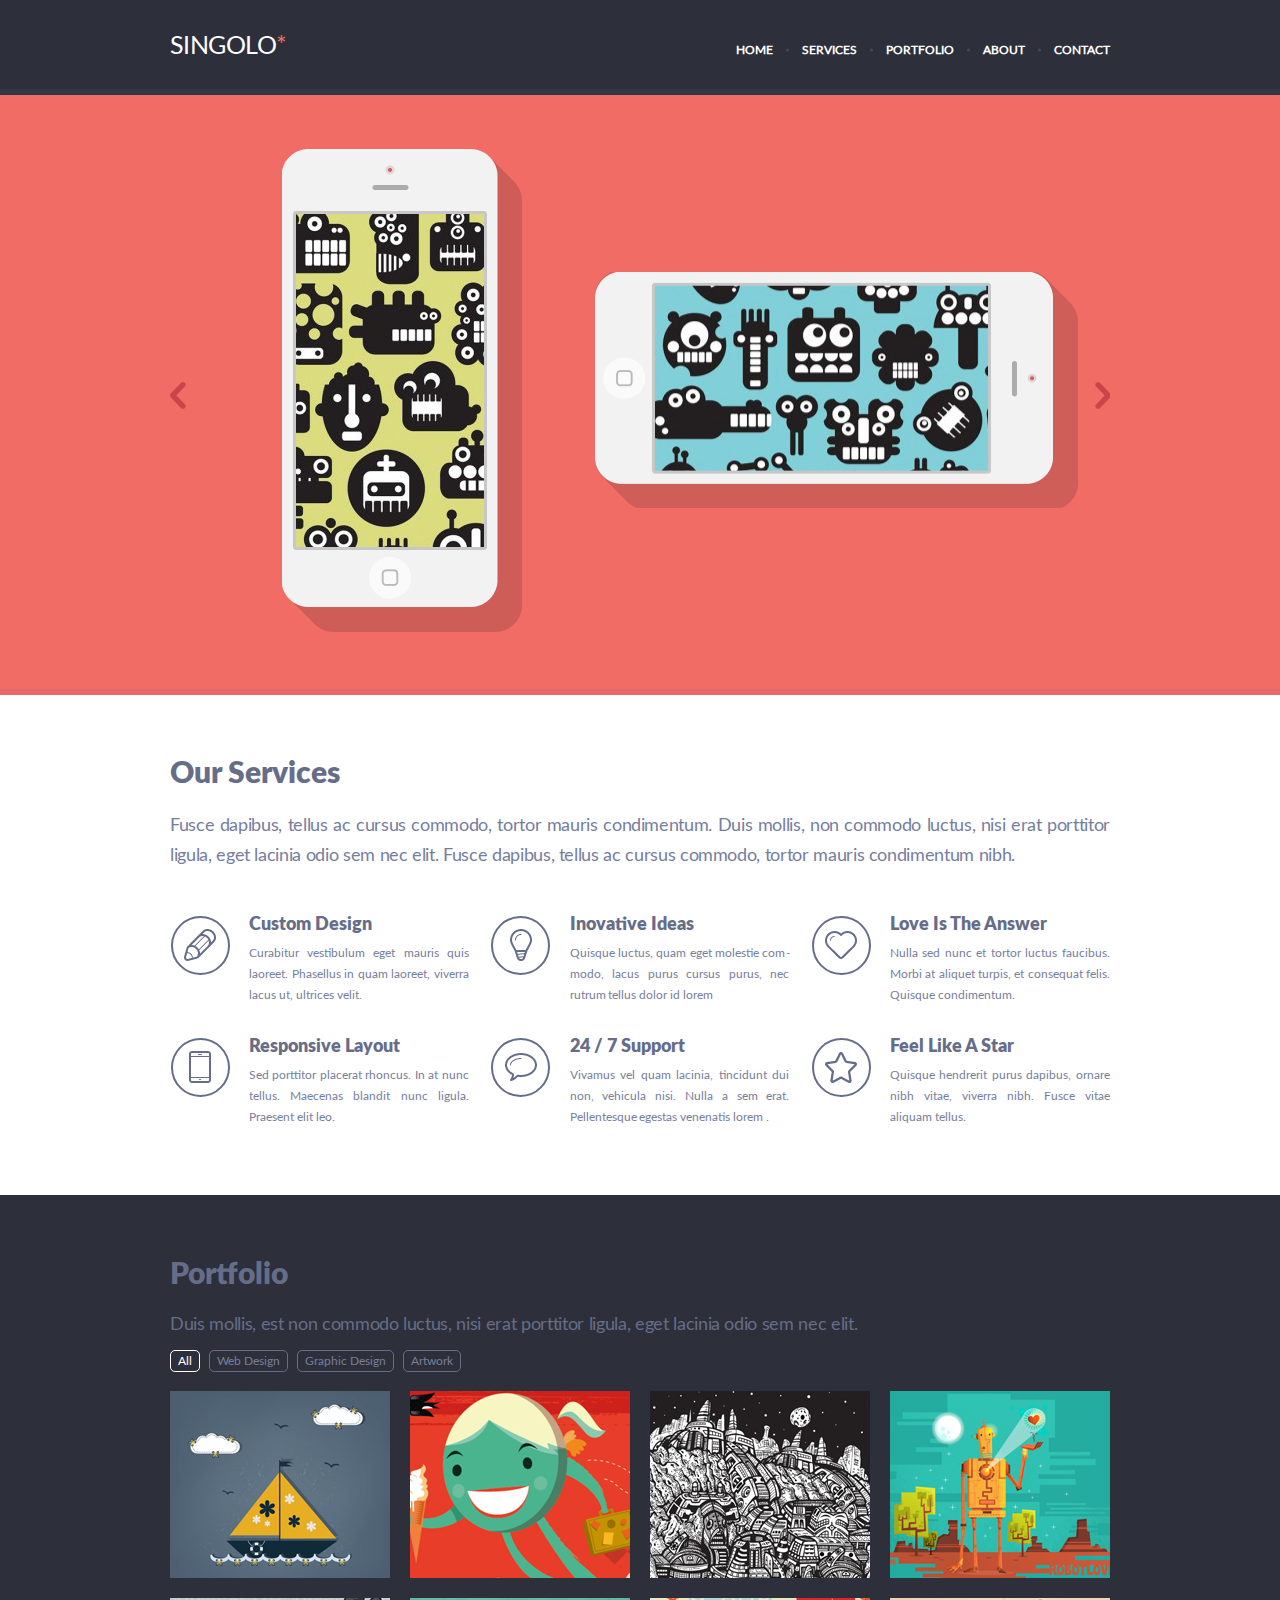
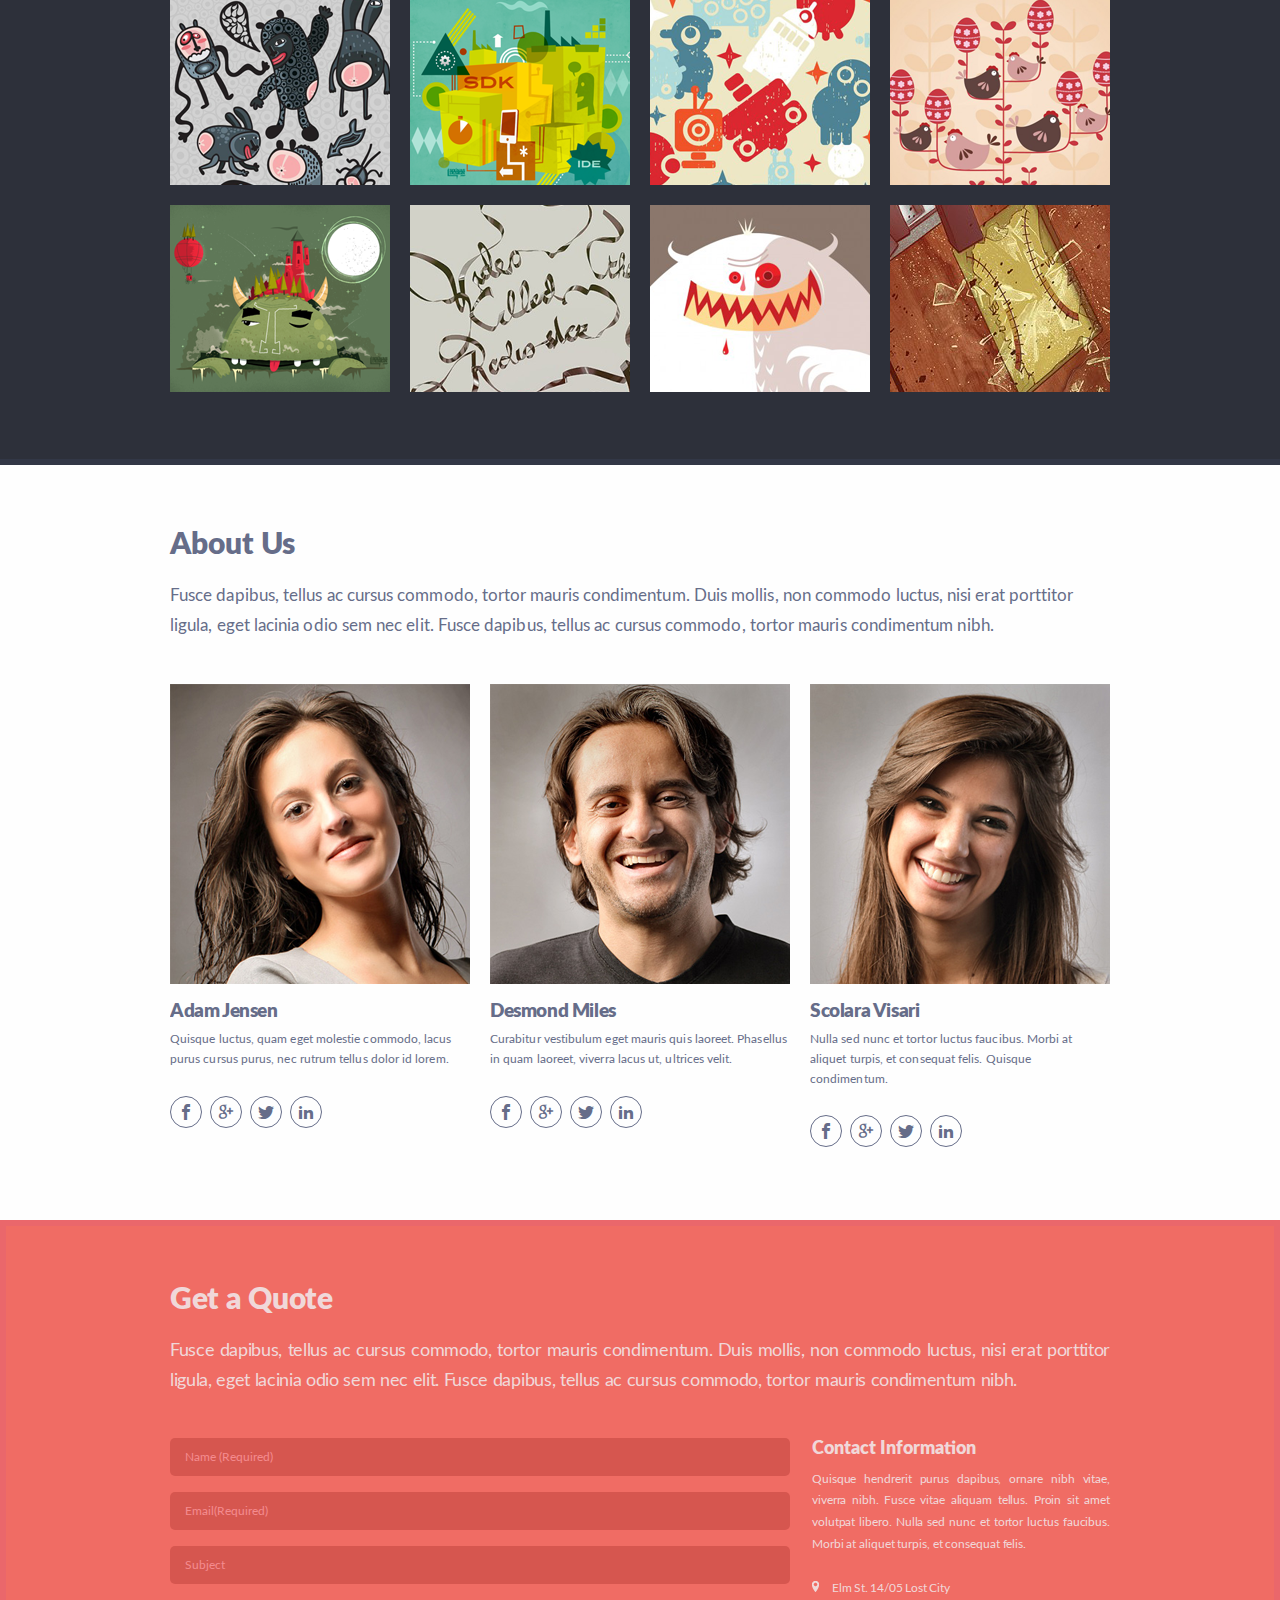
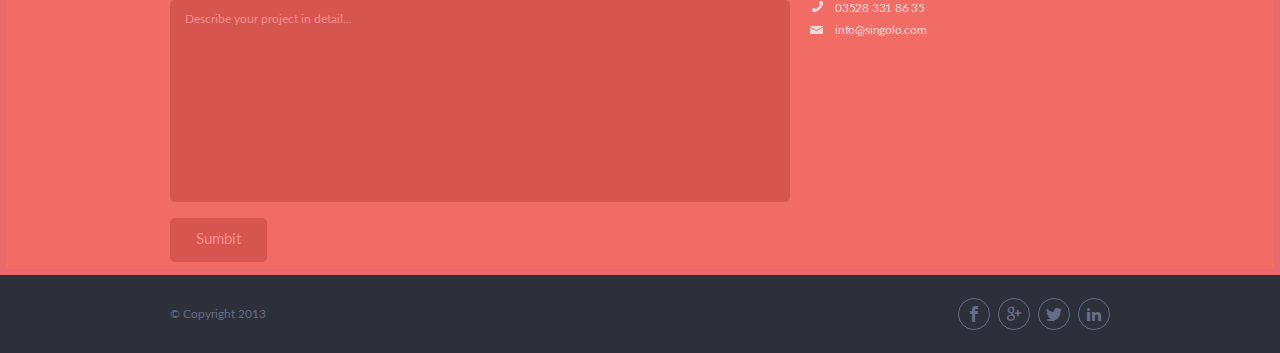
==== index.html @ 1c2ae3e4 "fix:class active margin-top" ====
<!DOCTYPE html>
<html lang="en">

<head>
    <meta charset="UTF-8">
    <meta name="viewport" content="width=device-width, initial-scale=1.0">
    <meta http-equiv="X-UA-Compatible" content="ie=edge">
    <title>Singolo</title>
    <link rel="stylesheet" type="text/css" href="style.css">

    <link rel="stylesheet" type="text/css" href="fonts.css">

    <style> </style>
</head>

<body>
    <!-- Header
		============================= -->
    <header id ='home' class="header">
        <div class="container">
            <div class="header__wrapper">
                <h1 class="logo__header">SINGOLO <span class="el-logo__header">*</span></h1>

                <nav class="navbar">
                    <ul id ='menu' class="navbar__list">
                        <li class="navbar__list-item active"><a  href="#home">home</a></li>
                        <li class="navbar__list-item"><a href="#services">services</a></li>
                        <li class="navbar__list-item"><a   href="#portfolio">portfolio</a></li>
                        <li  class="navbar__list-item"><a  href="#about">about</a></li>
                        <li class="navbar__list-item"><a class="link"  href="#contact">contact</a></li>
                    </ul>
                </nav>
            </div>
        </div>
    </header>
    <!-- End Header -->


    <!-- Slider
		============================= -->
   
        <div class="slider">
            <div class=" container">
                <div class="slider__wrapper">
                    <div class="slider__item">
    
                <div class = "item active">
                    <div class = "description">
                        
                            <img src="assets/images/Slide-1.png" alt="slider__slide-1">
                            <div class="button__phone1"><div class="ph"></div></div>
                            <div class="phone1__screen-Slide1">
                                <img class ="screen"  src="assets/images/screen__phone1-Slide1.png">
                                
                            </div>
    
                            <div class="phone2__screen-Slide1">
                                <img class ="screen horizontal__phone"  src="assets/images/screen__phone2-Slide1.png">
                                <div class="button__phone2"></div>
                            </div>
    
                            
                        </div>
                    </div>
                <div class = "item">
                    <div class = "description">
                       
                            <img src="assets/images/Slide-2.png" alt="slider__slide-2">
                             
                            <div class="phone__screen__slide-2">
                                <img class ="screen"  src="assets/images/screen-1.png">

                            </div>
                        
                        </div>
                    </div>
                        <div class="control left">
                            <div class="arrow left"><img  src="assets/images/prev.png" alt="arrow__l"></div>
                        </div>
                        <div class="control right">
                            <div class="arrow right"><img src="assets/images/next.png" alt="arrow__r"></div>
                        </div>
            
                    </div>
                </div>
               
                
            </div>
        </div>
        
    <!-- End Slider -->


    <!-- Services
            ============================= -->
    <section id ='services' class="services">
        <div class="container">
            <h2 class="title__services">Our Services</h2>
            <p class="text__services">Fusce dapibus, tellus ac cursus commodo, tortor mauris condimentum. Duis mollis,
                non commodo luctus, nisi erat porttitor ligula, eget lacinia odio sem nec elit. Fusce dapibus, tellus ac
                cursus commodo, tortor mauris condimentum nibh.</p>
            <div class="services__wrapper">
                <div class="services__inner">
                    <div class="services__logo"> <img src="assets/images/pen.png" alt="pen"> </div>
                    <div class="services__title">Custom Design</div>
                    <p class="services__text">Curabitur vestibulum eget mauris quis laoreet. Phasellus in quam laoreet,
                        viverra lacus ut, ultrices velit.</p>
                </div>
                <div class="services__inner">
                    <div class="services__logo"> <img src="assets/images/bulb.png" alt="bulb"> </div>
                    <div class="services__title">Inovative Ideas</div>
                    <p class="services__text">Quisque luctus, quam eget molestie com­modo, lacus purus cursus purus, nec
                        rutrum tellus dolor id lorem</p>
                </div>
                <div class="services__inner">
                    <div class="services__logo"> <img src="assets/images/heart.png" alt="heart"> </div>
                    <div class="services__title">Love Is The Answer</div>
                    <p class="services__text">Nulla sed nunc et tortor luctus faucibus. Morbi at aliquet turpis, et
                        consequat felis. Quisque condimentum.</p>
                </div>
                <div class="services__inner">
                    <div class="services__logo"> <img src="assets/images/phone.png" alt="phone"> </div>
                    <div class="services__title">Responsive Layout</div>
                    <p class="services__text">Sed porttitor placerat rhoncus. In at nunc tellus. Maecenas blandit nunc
                        ligula. Prae­sent elit leo.</p>
                </div>
                <div class="services__inner">
                    <div class="services__logo"> <img src="assets/images/bubble.png" alt="bubble"> </div>
                    <div class="services__title">24 / 7 Support</div>
                    <p class="services__text">Vivamus vel quam lacinia, tincidunt dui non, vehicula nisi. Nulla a sem
                        erat. Pellen­tesque egestas venenatis lorem .</p>
                </div>
                <div class="services__inner">
                    <div class="services__logo"> <img src="assets/images/star.png" alt="star"> </div>
                    <div class="services__title">Feel Like A Star</div>
                    <p class="services__text">Quisque hendrerit purus dapibus, ornare nibh vitae, viverra nibh. Fusce
                        vitae aliquam tellus.</p>
                </div>
            </div>

        </div>

    </section>
    <!-- End Services -->

    <!-- Portfolio
            ============================= -->
    <section id ='portfolio' class="portfolio">
        <div class="container">
            <h2 class="portfolio__title">Portfolio</h2>
            <p class="portfolio__subtitle">Duis mollis, est non commodo luctus, nisi erat porttitor ligula, eget lacinia
                odio sem nec elit.</p>
            <div class="portfolio__tags">
                <span class="portfolio__tag active__tag">All</span>
                <span class="portfolio__tag">Web Design</span>
                <span class="portfolio__tag">Graphic Design</span>
                <span class="portfolio__tag">Artwork</span>
            </div>
            <div class="portfolio__3column">

                <div class="portfolio__item"><img class = "images__item"src="assets/images/portfolio/1.png" alt=""></div>
                <div class="portfolio__item"><img  class = "images__item" src="assets/images/portfolio/2.png" alt=""></div>
                <div class="portfolio__item"><img class = "images__item" src="assets/images/portfolio/3.png" alt=""></div>
                <div class="portfolio__item"><img class = "images__item" src="assets/images/portfolio/4.png" alt=""></div>
                <div class="portfolio__item"><img class = "images__item" src="assets/images/portfolio/5.png" alt=""></div>
                <div class="portfolio__item"><img  class = "images__item" src="assets/images/portfolio/6.png" alt=""></div>
                <div class="portfolio__item"><img class = "images__item" src="assets/images/portfolio/7.png" alt=""></div>
                <div class="portfolio__item"><img class = "images__item" src="assets/images/portfolio/8.png" alt=""></div>
                <div class="portfolio__item"><img class = "images__item" src="assets/images/portfolio/9.png" alt=""></div>
                <div class="portfolio__item"><img class = "images__item" src="assets/images/portfolio/10.png" alt=""></div>
                <div class="portfolio__item"><img class = "images__item" src="assets/images/portfolio/11.png" alt=""></div>
                <div class="portfolio__item"><img class = "images__item" src="assets/images/portfolio/12.png" alt=""></div>

            </div>
        </div>
    </section>
    <!-- End Portfolio -->



    <!-- About Us
                    ============================= -->
    <section  id ="about" class="about">
        <div class="container">
            <h2 class="about__title">About Us</h2>
            <p class="about__subtitle">Fusce dapibus, tellus ac cursus commodo, tortor mauris condimentum. Duis mollis,
                non commodo luctus, nisi
                erat porttitor ligula, eget lacinia odio sem nec elit. Fusce dapibus, tellus ac cursus commodo, tortor
                mauris condimentum nibh.</p>
            <div class="about__3column">
                <div class="about__content">
                    <img src="assets/images/about/1.png" alt="person">
                    <h3 class="about__titleName">Adam Jensen</h3>
                    <p class="about__subtitleName">Quisque luctus, quam eget molestie commodo, lacus purus cursus purus,
                        nec rutrum tellus dolor id lorem.</p>
                    <div class="social">
                        <a class="social__item"><span class=" icon-facebook"></span></a>
                        <a class="social__item" href="#"><span class="icon-google"></span></a>
                        <a class="social__item" href="#"><span class="icon-twitter"></span></a>
                        <a class="social__item" href="#"><span class="icon-linkedin2"></span></a>
                    </div>
                </div>
                <div class="about__content">
                    <img src="assets/images/about/2.png" alt="person">
                    <h3 class="about__titleName">Desmond Miles</h3>
                    <p class="about__subtitleName">Curabitur vestibulum eget mauris quis laoreet. Phasellus
                        <br> in quam laoreet, viverra lacus ut, ultrices velit.</p>
                    <div class="social">
                        <a class="social__item" href="#"> <span class="icon-facebook"></span></a>
                        <a class="social__item" href="#"><span class="icon-google"></span></a>
                        <a class="social__item" href="#"><span class="icon-twitter"></span></a>
                        <a class="social__item" href="#"><span class="icon-linkedin2"></span></a>
                    </div>
                </div>
                <div class="about__content">
                    <img src="assets/images/about/3.png" alt="person">
                    <h3 class="about__titleName">Scolara Visari</h3>
                    <p class="about__subtitleName">Nulla sed nunc et tortor luctus faucibus. Morbi at aliquet turpis, et
                        consequat felis. Quisque condimentum.</p>
                    <div class="social">
                        <a class="social__item" href="#"> <span class="icon-facebook"></span></a>
                        <a class="social__item" href="#"><span class="icon-google"></span></a>
                        <a class="social__item" href="#"><span class="icon-twitter"></span></a>
                        <a class="social__item" href="#"><span class="icon-linkedin2"></span></a>
                    </div>
                </div>
            </div>
        </div>
    </section>
    <!-- End About Us -->

    <!-- QUOTE
                    ============================= -->
    <section id ='contact' class="quote">
        <div class="container">
            <h2 class="qoute__title">Get a Quote</h2>
            <div class="quote__subtitle">Fusce dapibus, tellus ac cursus commodo, tortor mauris condimentum. Duis
                mollis, non commodo luctus, nisi erat porttitor ligula, eget lacinia odio sem nec elit. Fusce dapibus,
                tellus ac cursus commodo, tortor mauris condimentum nibh.</div>
            <div class="quote__inner">
                <form action="/" method="POST" class="form">
                    <input type="text" class="input" name ="topic" placeholder="Name (Required)" required pattern="[a-zA-Zа-яА-Я]+">
                    <input class="input" type="email" required placeholder="Email(Required)">
                    <input class="input" type="text" name = "subject" placeholder="Subject">
                    <textarea name="blog" id="blog"  cols="30" rows="10" class="input input--area" type="text"
                        placeholder="Describe your project in detail..."></textarea>
                    <button class="btn">Sumbit</button>
                </form>
                <div class="quote__contactInfo">
                    <h3 class="quote__contact_title">Contact Information</h3>
                    <p class="quote__contact_text">Quisque hendrerit purus dapibus, ornare nibh vitae, viver&shyra nibh.
                        Fusce vitae aliquam tellus. Proin sit amet volutpat libero. Nulla sed nunc et tortor luctus
                        faucibus. Morbi at aliquet turpis, et consequat felis.</p>
                    <ul class="quote__contact_list">
                        <li class="quote__contact_item">
                            <img src="assets/images/contacts/location.png" alt="location" id="location">
                            <a href="#" target="_blank" class="quote__contact_link">Elm St. 14/05 Lost City</a>
                        </li>

                        <li class="quote__contact_item">
                            <img src="assets/images/contacts/phone.png" alt="phone" id="phone">
                            <a href="tel:035283318635" target="_blank" class="quote__contact_link">03528 331 86 35 </a>
                        </li>

                        <li class="quote__contact_item">
                            <img src="assets/images/contacts/mail.png" alt="mail" id="mail">
                            <a href="mailto:info@singolo.com" target="_blank"
                                class="quote__contact_link">info@singolo.com</a>
                        </li>
                    </ul>
                </div>
            </div>
    </section>
    <!-- End Quote-->

    <!-- Footer-->
    <footer class="footer">
        <div class="container">
            <div class="footer__inner">
                <div class="copyRight">&copy; Copyright 2013</div>
                <div class="social social__footer ">
                    <a class="social__item" href="#"> <span class="icon-facebook"></span></a>
                    <a class="social__item" href="#"><span class="icon-google"></span></a>
                    <a class="social__item" href="#"><span class="icon-twitter"></span></a>
                    <a class="social__item" href="#"><span class="icon-linkedin2"></span></a>
                </div>
            </div>
        </div>
    </footer>
    <!-- End Footer-->

<script src="script.js"></script>
</body>

</html>
---- style.css ----
html {
    font-size: 10px;

    scroll-behavior: smooth;

}

body {
    margin: 0;
    font-family: 'Lato Regular', sans-serif;
    font-size: 1.6rem;
    background-color: #fefefe;
}

*,
*:before,
*:after {
    box-sizing: border-box;
}

h1,
h2,
h3,
h4,
h5,
h6 {
    margin: 0;
}

p {
    margin: 0;
}

ul {
    margin: 0;
    padding: 0;
}

a {
    text-decoration: none;
}



@font-face {
    font-family: 'Lato Black';
    src: url('assets/fonts/Lato-Black.eot');
    src: url('assets/fonts/Lato-Black.eot?#iefix') format('embedded-opentype'),
        url('assets/fonts/Lato-Black.woff') format('woff'),
        url('assets/fonts/Lato-Black.ttf') format('truetype');
    font-weight: normal;
    font-style: normal;
}

@font-face {
    font-family: 'Lato Bold';
    src: url('assets/fonts/Lato-Bold.eot');
    src: url('assets/fonts/Lato-Bold.eot?#iefix') format('embedded-opentype'),
        url('assets/fonts/Lato-Bold.woff') format('woff'),
        url('assets/fonts/Lato-Bold.ttf') format('truetype');
    font-weight: normal;
    font-style: normal;
}

@font-face {
    font-family: 'Lato Regular';
    src: url('assets/fonts/Lato-Regular.eot');
    src: url('assets/fonts/Lato-Regular.eot?#iefix') format('embedded-opentype'),
        url('assets/fonts/Lato-Regular.woff') format('woff'),
        url('assets/fonts/Lato-Regular.ttf') format('truetype');
    font-weight: normal;
    font-style: normal;
}

@font-face {
    font-family: 'Lato Light';
    src: url('assets/fonts/Lato-Light.eot');
    src: url('assets/fonts/Lato-Light.eot?#iefix') format('embedded-opentype'),
        url('assets/fonts/Lato-Light.woff') format('woff'),
        url('assets/fonts/Lato-Light.ttf') format('truetype');
    font-weight: normal;
    font-style: normal;
}

@font-face {
    font-family: 'Lato Thin';
    src: url('assets/fonts/Lato-Thin.eot');
    src: url('assets/fonts/Lato-Thin.eot?#iefix') format('embedded-opentype'),
        url('assets/fonts/Lato-Thin.woff') format('woff'),
        url('assets/fonts/Lato-Thin.ttf') format('truetype');
    font-weight: normal;
    font-style: normal;
}


@font-face {
    font-family: 'icomoon';
    src: url('assets/fonts/icomoon.eot?ykdp4h');
    src: url('assets/fonts/icomoon.eot?ykdp4h#iefix') format('embedded-opentype'),
        url('assets/fonts/icomoon.ttf?ykdp4h') format('truetype'),
        url('assets/fonts/icomoon.woff?ykdp4h') format('woff'),
        url('assets/fonts/icomoon.svg?ykdp4h#icomoon') format('svg');
    font-weight: normal;
    font-style: normal;
    font-display: block;
}

[class^="icon-"],
[class*=" icon-"] {
    /* use !important to prevent issues with browser extensions that change fonts */
    font-family: 'icomoon' !important;
    speak: none;
    font-style: normal;
    font-weight: normal;
    font-variant: normal;
    text-transform: none;
    line-height: 1;

    /* Better Font Rendering =========== */
    -webkit-font-smoothing: antialiased;
    -moz-osx-font-smoothing: grayscale;
}

.icon-google:before {
    content: "\e900";
}

.icon-facebook:before {
    content: "\ea90";
}

.icon-twitter:before {
    content: "\ea96";
}

.icon-linkedin2:before {
    content: "\eaca";
}

@font-face {
    font-family: 'fontello';
    src: url('fonts/fontello/fontello.eot?11696308');
    src: url('fonts/fontello/fontello.eot?11696308#iefix') format('embedded-opentype'),
        url('fonts/fontello/fontello.woff?11696308') format('woff'),
        url('fonts/fontello/fontello.ttf?11696308') format('truetype'),
        url('fonts/fontello/fontello.svg?11696308#fontello') format('svg');
    font-weight: normal;
    font-style: normal;
    font-variant: normal;
    speak: none;
}


@font-face {
    font-family: 'linecons';
    src: url('fonts/linecons/linecons.eot');
    src: url('fonts/linecons/linecons.eot?#iefix') format('embedded-opentype'),
        url('fonts/linecons/linecons.ttf') format('truetype'),
        url('fonts/linecons/linecons.woff') format('woff'),
        url('fonts/linecons/linecons.svg#linecons') format('svg');
    font-weight: normal;
    font-style: normal;
    font-variant: normal;
    speak: none;
}



.container {
    width: 100%;
    max-width: 1020px;
    margin: 0 auto;
    padding: 0 40px;
}


header {
    padding: 34px 0 30px;
    background: #2d303a;
    overflow: hidden;
    border-bottom: 6px solid #323746;
    position: sticky;
    top: 0px;
    z-index: 20;

}

.header__wrapper {
    display: flex;
    justify-content: space-between;
    align-items: baseline;
}

.logo__header {
    position: relative;
    color: white;
    font-family: 'Lato Regular', sans-serif;
    line-height: 1;
    font-size: 2.5rem;
    font-weight: 100;
    cursor: pointer;

    letter-spacing: -.55px;

}


.el-logo__header {
    color: #f06c64;
    position: absolute;
    top: 0px;
}





.navbar__list {
    display: flex;

}


.navbar__list-item {
    list-style-type: none;
}


.navbar__list-item a{
    margin-right: 29px;
    cursor: pointer;
    position: relative;
    transition: color .2s linear;
    color: white;
    list-style: none;
    font-size: 1.2rem;
    font-weight: 700;
    text-transform: uppercase;
    font-family: 'Lato Regular', sans-serif;

}

.navbar__list-item a::after {
    content: "";
    background: #434759;
    width: 3px;
    height: 3px;
    border-radius: 50px;
    position: absolute;
    top: 50%;
    right: -16px;
    transform: translateY(-50%);
}

.navbar__list-item  .active {
    color: #f06c64;
    margin-top: 3px;
}


.navbar__list-item a:not(.active):hover {
    color: #f06c64;
    text-decoration: uppercase;
    -o-transition-duration: 0.5s;
    -moz-transition-duration: 0.5s;
    -webkit-transition-duration: 0.5s;
    transition-duration: 0.5s;
    cursor: pointer;
}

.navbar__list-item .link {
    margin-right: 0px;
}

.navbar__list-item .link::after {
    width: 0;
}


/* styles Slider */

.slider {
    background-color: #f06c64;
    overflow: hidden;
    height: 600px;
    border-bottom: solid 6px #ea676b;
}

.slider__wrapper {
    position: relative;
}
.item {
    display: none;
    position: relative;
     animation: 0.5s ease-in-out;
}
.active,
.next {
    display:block;
}
.next {
    position: absolute;
    top: 0;
    width: 100%;
}
.description {
 
   
    justify-content: space-between;
}
.control {
    position: absolute;
    top: 0;
    bottom: 0;
    width: 5%;
    cursor: pointer;
}
.control.left {
    left:0;
    right: auto;
}
.control.right {
    left:auto;
    right: 0 ;
    padding-left: 32px;
}
.arrow {
    position: absolute;
    top: 50%;
    transform:translateY(-50%);
}

.to-left {
    animation-name: left;
}
.to-right {
    animation-name: right;
    animation-direction: reverse;
}
.from-left{
    animation-name: left;
    animation-direction: reverse;
}
.from-right{
    animation-name: right;
}

@keyframes left {
    from {
        left:0;
    }
    to {
        left:-100%;
    }
}
@keyframes right {
    from {
        left:100%;
    }

    to {
        left: 0;
    }
}

.background__Slide-1  {
    background-color: #f06c64;
    border-bottom: solid 6px #ea676b;
} 

.background__Slide-2  {
    background-color: rgba(100, 139, 240, 1);
    border-bottom: solid 6px  rgba(100, 139, 240, 1);
} 


.slider__item {
  position: relative;
    overflow:hidden;
    width:100%;
}





.phone1__screen-Slide1 {
    width: 194px;
    height: 339px;
    left: 123px;
    top: 115px;
    position: absolute;
    z-index: 1;
}
.button__phone1 {
    position: absolute;
    width: 50px;
    height: 50px;
    left: 38%;

}

.phone2__screen-Slide1 {
    width: 190.77px;
    height: 339px;
    left: 557px;
    top: 114px;
    position: absolute;
    z-index: 1;
    transform: rotate(90deg);
}

.horizontal__phone {
    top: 73px;
    position: absolute;
    transform: rotate(90deg);
   
    left: -74px;
}

.screen {
    visibility: hidden;
}

.off {
  visibility: visible;
}







.phone__screen__slide-2 {
    width: 207px;
    height: 365px;
    left: 394px;
    top: 108px;
    position: absolute;
    z-index: 1;
}






/* END styles Slider */


/*  styles Services */

.services {
    background-color: #ffffff;
    overflow: hidden;
    padding-bottom: 37px;
}


.title__services {
    margin-top: 61px;
    font-family: 'Lato Black', sans-serif;
    font-size: 3rem;
    font-weight: 400;
    color: #666d89;
    word-spacing: -.1px;
}

.text__services {
    margin-top: 19px;
    margin-bottom: 43px;

    font-size: 1.8rem;
    font-weight: 300;
    color: #767e9e;
    line-height: 30px;
    text-align: justify;
    letter-spacing: -.349px;
}


.services__wrapper {
    display: flex;
    flex-wrap: wrap;
    justify-content: space-between;
}


.services__inner {
    margin-bottom: 30px;
    width: 33%;
    max-width: 299px;
    max-height: 93px;
    padding-left: 79px;

    overflow: hidden;

    position: relative;
}

.services__logo {
    display: flex;
    justify-content: center;
    align-items: center;
    width: 59px;
    height: 59px;
    padding: 15px;
    border: 2px solid #666d89;
    border-radius: 50%;
    position: absolute;
    top: 1.6px;
    left: 0.8px;
}


.services__title {
    margin-bottom: 7px;
    color: #666d89;
    font-family: "Lato Black", sans-serif;
    font-size: 1.8rem;
    font-weight: 400;
}


.services__text {
    color: #767e9e;
    word-spacing: -.1px;
    font-size: 1.2rem;
    line-height: 21px;
    text-align: justify;
    font-weight: 100;
}


/* styles Portfolio */
.portfolio {

    padding: 62px 0 47px;
    background-color: #2d303a;
    border-bottom: solid 6px #323746;
    position: relative;
}

.portfolio__title {
    font-family: "Lato Black", sans-serif;
    color: #666d89;
    font-size: 3rem;
    margin-bottom: 20.7px;
}


.portfolio__subtitle {
    font-family: 'Lato Regular', sans-serif;
    color: #666d89;
    font-size: 1.8rem;
    font-weight: 300;
    letter-spacing: -.34px;
    text-align: justify;
}


.portfolio__tags {
    margin: 15px 0px 19px;
}


.portfolio__tag {
    font-family: 'Lato Regular', sans-serif;
    font-size: 12px;
    color: #666d89;
    font-weight: 400;
    line-height: 21.56px;
    border: 1px #666d89 solid;
    border-radius: 5px;
    color: #767e9e;
    cursor: pointer;
    transition: border-color .2s linear, color .2s linear;
    margin-right: 5px;
    padding: 4px 7px;
}

.active__tag {
    color: #ffffff;
    border: 1px #ffffff solid;
    border-radius: 5px;
}

.portfolio__tag:hover {
    border-color: #c5c5c5;
    color: #c5c5c5;
}


.portfolio__3column {
    display: flex;
    flex-wrap: wrap;
    justify-content: space-between;
}

.portfolio__item {
    flex-basis: 23%;
    margin-bottom: 15px;
}

.active__images {
    
    border: solid 5px #F06C64 ;
}

/* End styles Portfolio */




/* styles About Us */

.about {
    padding: 0px 0 73px;

}

.about__title {
    font-family: "Lato Black", sans-serif;
    color: #666d89;
    font-size: 3rem;
    margin: 62px 0px 18px 0px;
}

.about__subtitle {
    font-family: 'Lato Regular', sans-serif;
    font-size: 17px;
    color: #666d89;
    font-weight: 400;
    margin-bottom: 44px;
    letter-spacing: 0.07px;
    line-height: 29.56px;
}


.about__3column {
    display: flex;
    flex-wrap: wrap;
    justify-content: space-between;
}


.about__content {
    flex-basis: 16%;
}

.about__titleName {
    color: #666d89;
    font-family: "Lato Black", sans-serif;
    margin-top: 11px;
    margin-bottom: 7px;
    letter-spacing: -.39px;
    overflow: hidden;
    white-space: nowrap;
}

.about__subtitleName {
    font-family: 'Lato Regular', sans-serif;
    color: #666d89;
    font-size: 12px;
    letter-spacing: 0.07px;
    overflow: hidden;

    margin-bottom: 26px;
    line-height: 19.56px;
}

.social {
    display: flex;
}

.social__item {
    text-decoration: none;
    border: 1px #666d89 solid;
    border-radius: 50px;
    color: #666d89;
    width: 32px;
    height: 32px;
    margin-right: 8px;
    display: flex;
    transition: border-color .2s linear, color .2s linear;
    align-items: center;
    justify-content: center;
    cursor: pointer;

}

.social__item:hover {
    color: #ffffff;
    border-color: rgb(204, 31, 54);
    background-color: rgb(204, 31, 54);
}






/* Age styles Quote */


.quote {
    padding: 66px 0 7px;
    background-color: #f06c64;
    border: solid 6px #ea676b;
}

.qoute__title {
    margin-bottom: 26px;

    font-family: "Lato Black", sans-serif;
    font-size: 3.0rem;
    font-weight: 400;
    color: #f0d8d9;

    line-height: 17.86px;
    letter-spacing: -.3px;
}

.quote__subtitle {
    margin-bottom: 42px;
    font-family: 'Lato Regular', sans-serif;
    font-size: 1.8rem;
    font-weight: 300;
    line-height: 30px;
    color: #f0d8d9;
    text-align: justify;
    letter-spacing: -.33px;
}

.quote__inner {
    display: flex;
    justify-content: space-between;
}


.quote__contact_info {
    width: 33.33%;
    padding-left: 12px;
}

.quote__contact_title {
    margin-bottom: 9px;
    font-family: "Lato Black", sans-serif;
    font-size: 1.8rem;
    font-weight: 400;
    color: #f0d8d9;
}

.quote__contact_text {
    margin-bottom: 24px;
    max-width: 298px;
    color: #f0d8d9;
    font-family: 'Lato Regular', sans-serif;
    font-size: 12px;
    font-weight: 400;
    line-height: 21.56px;

    text-align: justify;
    letter-spacing: -0.09px;
}




.quote__contact_list {
    list-style: none;
}

.quote__contact_item {
    margin-bottom: 1px;
}

.quote__contact_item:first-child {
    margin-top: -1px;
}

.quote__contact_item:first-child img {
    margin-right: 9px;
}

.quote__contact_item:last-child {
    margin-top: 3px;

    margin-left: -2px;
}

.quote__contact_item img {
    margin-right: 8px;
}

.quote__contact_link {
    text-decoration: none;
    color: #f0d8d9;
    font-family: 'Lato regular', sans-serif;
    font-size: 1.2rem;
    font-weight: 400;
    letter-spacing: -.2px;
}

.quote__contact_link:hover {
    text-decoration: underline;
}


.form {
    width: 66.66%;
    padding-right: 7px;
}

.input {
    display: block;
    padding: 12px 15px;
    margin-bottom: 16px;
    width: 100%;
    border: none;
    border-radius: 5px;
    background-color: #d6564f;

    color: #f48c8f;
    font-family: 'Lato Regular', sans-serif;
    font-size: 1.2rem;
    font-weight: 400;
    outline: none;
}

.input::placeholder {
    color: #f48c8f;
    font-family: 'Lato Regular', sans-serif;
    font-size: 1.2rem;
    font-weight: 400;
}

.input--area {
    resize: none;
    height: 202px;
}

.btn {
    display: block;
    padding: 12px 25px;
    border: none;
    border-radius: 5px;
    font-size: 1.5rem;
    font-family: 'Lato Regular', sans-serif;
    border: solid 1px #d6564f;
    background-color: #d6564f;
    color: #f48c8f;

    cursor: pointer;

    transition: color .2s linear, background-color .2s linear;
}

.btn:hover {
    color: #d6564f;
    background-color: #f48c8f;
}
/* Styles Modal window*/
.modal-window {
   
    max-width: 500px;
    max-height: 300px;
    background: white;
    margin: 20px;
    padding: 10px;
    position: absolute;
    top: 50%;
    left: 50%;
    transform: translate(-50%, -50%); 
    font-family: 'Lato Regular', sans-serif;
    border: 1px black solid;
    overflow: auto;
}
.pesponse-title {
    text-align: center;
}
.form__response-button {
    width: 40px;
    height: 25px;
    border-radius: 10%;
    border: none;
    font-size: 17px;
    background: #f06c64;
    color: #ffffff;

}
.form__response-button:hover {
    
    background: rgb(4, 124, 34);
    text-decoration: uppercase;
    -o-transition-duration: 0.5s;
    -moz-transition-duration: 0.5s;
    -webkit-transition-duration: 0.5s;
    transition-duration: 0.5s;
    cursor: pointer;
}
.quote__inner {
    position: relative;
}

/* End styles Quote */



.footer {
    padding: 23px;
    background-color: #2d303a;
}

.footer__inner {
    display: flex;
    justify-content: space-between;
    align-items: center;
}

.copyRight {
    color: #666d89;
    font-family: 'Lato regular', sans-serif;
    font-size: 12px;
}




.social {
    display: flex;
}

.social__footer {
    margin-right: -8px;
}

.social__item {
    text-decoration: none;
    border: 1px #666d89 solid;
    border-radius: 50px;
    color: #666d89;
    width: 32px;
    height: 32px;
    margin-right: 8px;
    display: flex;
    transition: border-color .2s linear, color .2s linear;
    align-items: center;
    justify-content: center;
    cursor: pointer;

}

.social__item:hover {
    color: #ffffff;
    border-color: rgb(204, 31, 54);
    background-color: rgb(204, 31, 54);
}
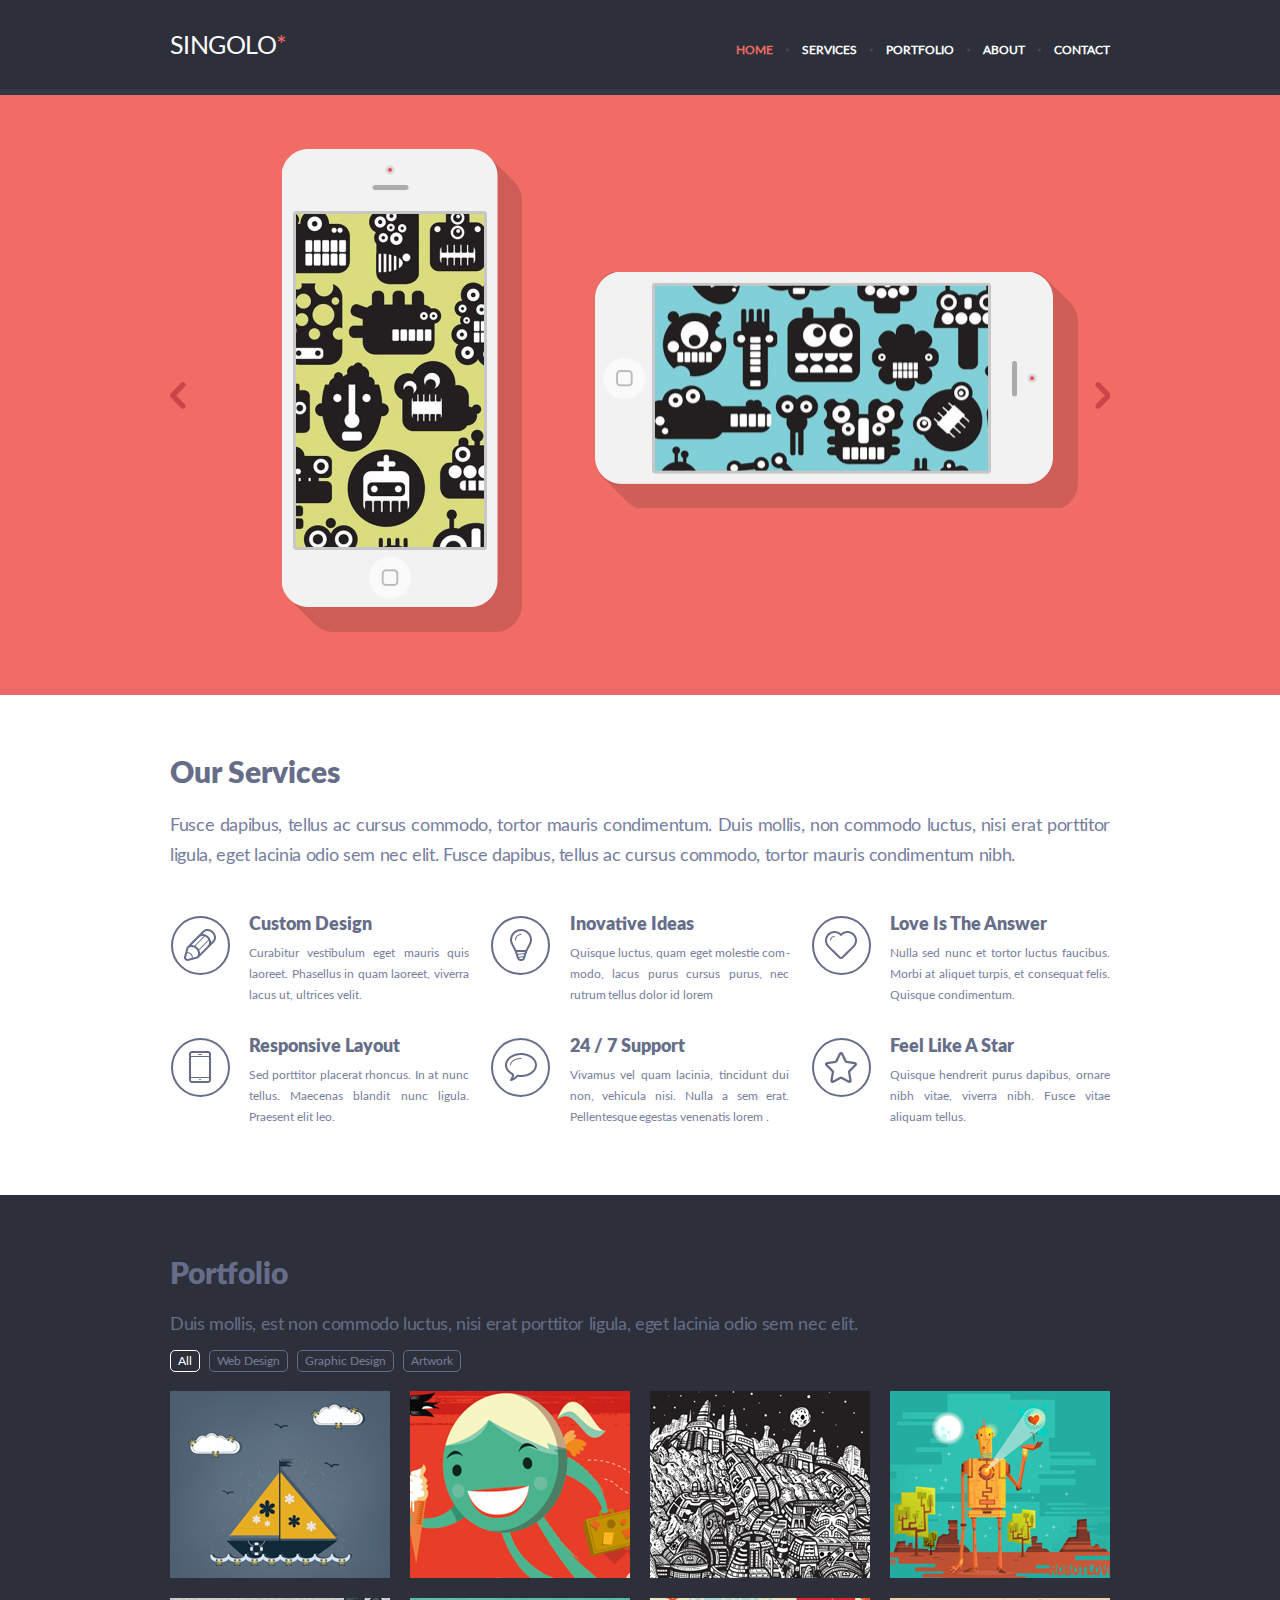
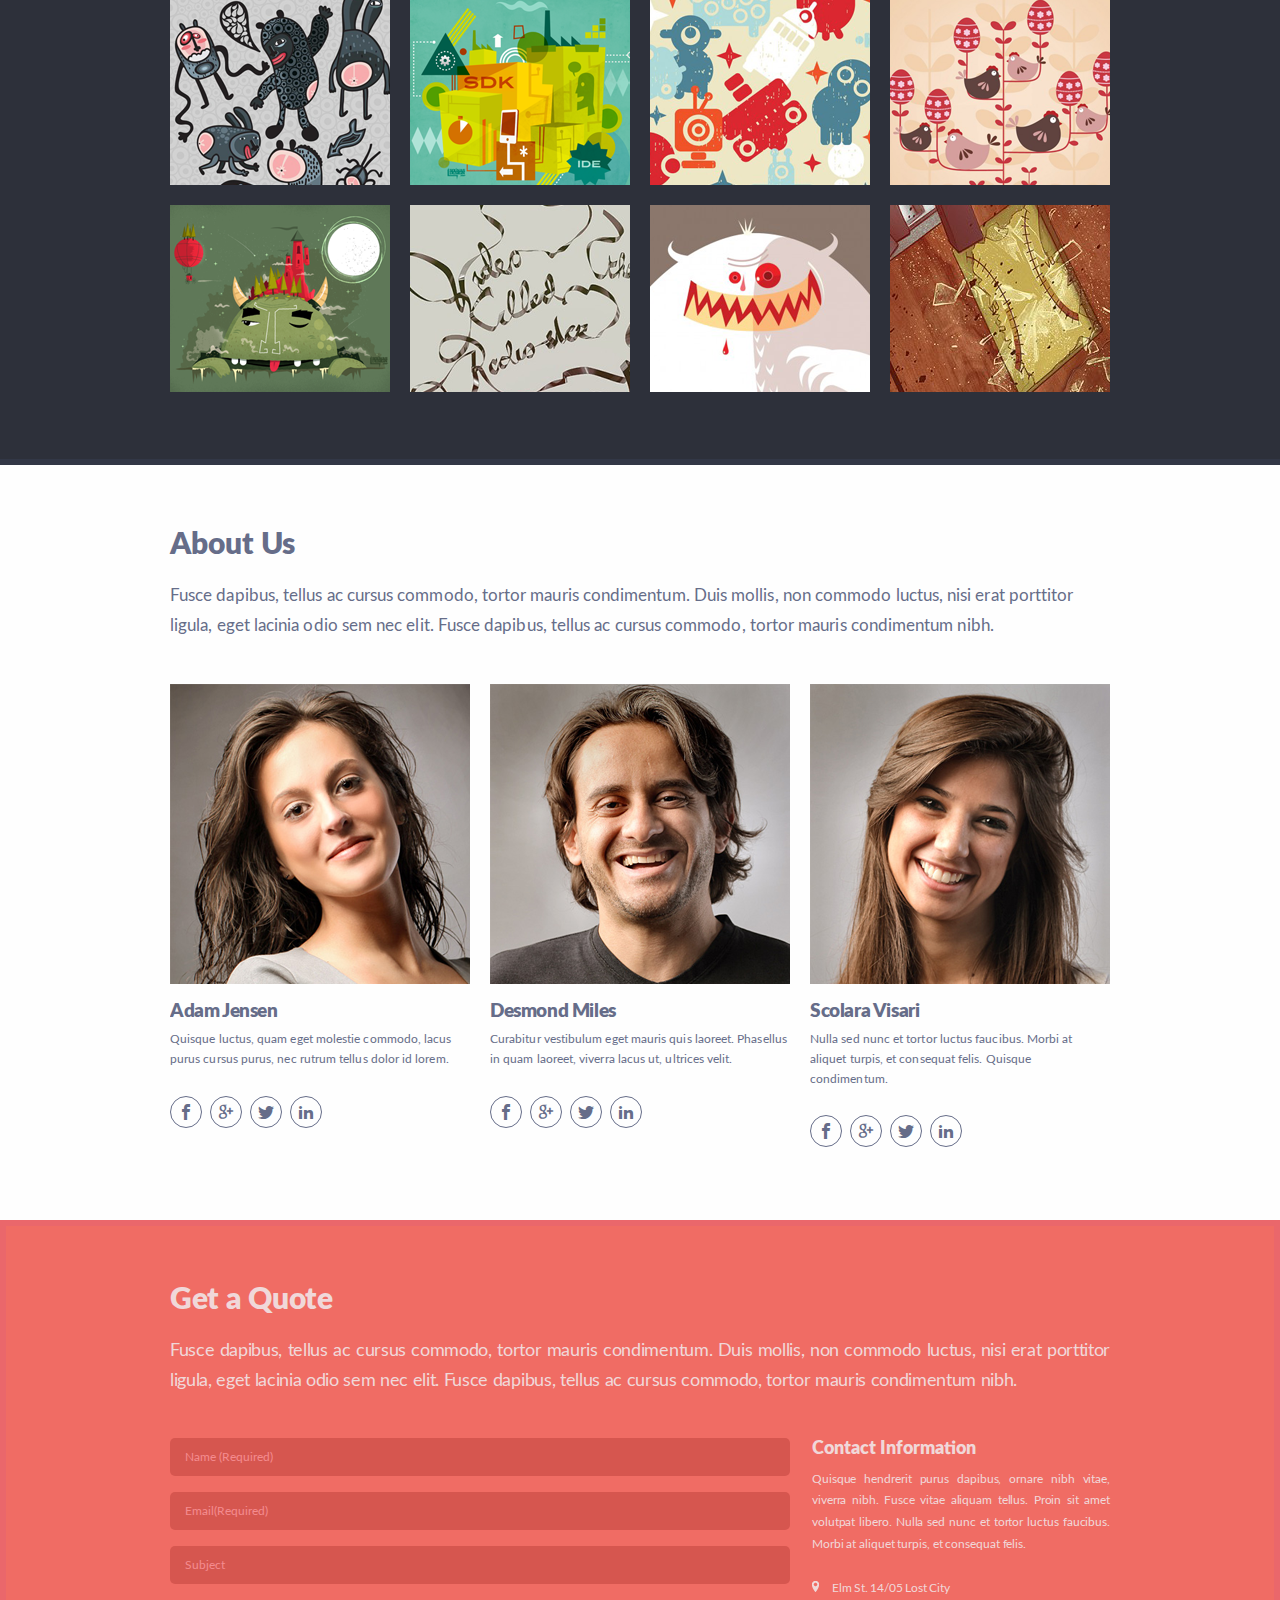
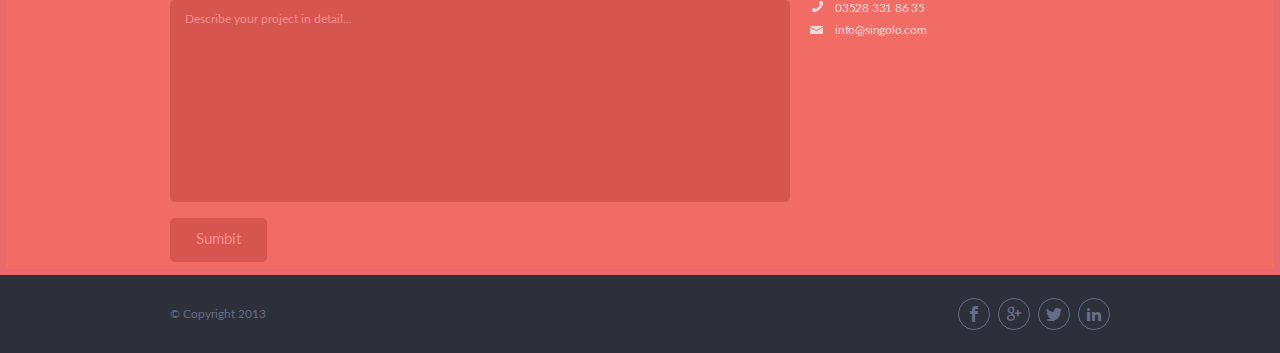
==== commit a0e9808c: "feat: adding scroll to the page" ====
--- a/index.html
+++ b/index.html
@@ -16,17 +16,17 @@
 <body>
     <!-- Header
 		============================= -->
-    <header id ='home' class="header">
+    <header  class="header">
         <div class="container">
             <div class="header__wrapper">
                 <h1 class="logo__header">SINGOLO <span class="el-logo__header">*</span></h1>
 
                 <nav class="navbar">
                     <ul id ='menu' class="navbar__list">
-                        <li class="navbar__list-item active"><a  href="#home">home</a></li>
+                        <li class="navbar__list-item"><a class="active" href="#home">home</a></li>
                         <li class="navbar__list-item"><a href="#services">services</a></li>
-                        <li class="navbar__list-item"><a   href="#portfolio">portfolio</a></li>
-                        <li  class="navbar__list-item"><a  href="#about">about</a></li>
+                        <li class="navbar__list-item"><a href="#portfolio">portfolio</a></li>
+                        <li class="navbar__list-item"><a href="#about">about</a></li>
                         <li class="navbar__list-item"><a class="link"  href="#contact">contact</a></li>
                     </ul>
                 </nav>
@@ -38,8 +38,8 @@
 
     <!-- Slider
 		============================= -->
-   
-        <div class="slider">
+   <section id ='wrapper' >
+        <div id ='home' class="slider">
             <div class=" container">
                 <div class="slider__wrapper">
                     <div class="slider__item">
@@ -48,10 +48,10 @@
                     <div class = "description">
                         
                             <img src="assets/images/Slide-1.png" alt="slider__slide-1">
-                            <div class="button__phone1"><div class="ph"></div></div>
+                            
                             <div class="phone1__screen-Slide1">
                                 <img class ="screen"  src="assets/images/screen__phone1-Slide1.png">
-                                
+                                <div class="button__phone1"></div>
                             </div>
     
                             <div class="phone2__screen-Slide1">
@@ -69,7 +69,7 @@
                              
                             <div class="phone__screen__slide-2">
                                 <img class ="screen"  src="assets/images/screen-1.png">
-
+                                <div class="button__phone1-Slide2"></div>
                             </div>
                         
                         </div>
@@ -93,7 +93,7 @@
 
     <!-- Services
             ============================= -->
-    <section id ='services' class="services">
+    <div id ='services' class="services">
         <div class="container">
             <h2 class="title__services">Our Services</h2>
             <p class="text__services">Fusce dapibus, tellus ac cursus commodo, tortor mauris condimentum. Duis mollis,
@@ -140,12 +140,12 @@
 
         </div>
 
-    </section>
+    </div>
     <!-- End Services -->
 
     <!-- Portfolio
             ============================= -->
-    <section id ='portfolio' class="portfolio">
+    <div id ='portfolio' class="portfolio">
         <div class="container">
             <h2 class="portfolio__title">Portfolio</h2>
             <p class="portfolio__subtitle">Duis mollis, est non commodo luctus, nisi erat porttitor ligula, eget lacinia
@@ -173,14 +173,14 @@
 
             </div>
         </div>
-    </section>
+    </div>
     <!-- End Portfolio -->
 
 
 
     <!-- About Us
                     ============================= -->
-    <section  id ="about" class="about">
+    <div  id ="about" class="about">
         <div class="container">
             <h2 class="about__title">About Us</h2>
             <p class="about__subtitle">Fusce dapibus, tellus ac cursus commodo, tortor mauris condimentum. Duis mollis,
@@ -226,12 +226,12 @@
                 </div>
             </div>
         </div>
-    </section>
+    </div>
     <!-- End About Us -->
 
     <!-- QUOTE
                     ============================= -->
-    <section id ='contact' class="quote">
+    <div id ='contact' class="quote">
         <div class="container">
             <h2 class="qoute__title">Get a Quote</h2>
             <div class="quote__subtitle">Fusce dapibus, tellus ac cursus commodo, tortor mauris condimentum. Duis
@@ -270,9 +270,9 @@
                     </ul>
                 </div>
             </div>
-    </section>
+        </div>
     <!-- End Quote-->
-
+</section>
     <!-- Footer-->
     <footer class="footer">
         <div class="container">
@@ -292,4 +292,5 @@
 <script src="script.js"></script>
 </body>
 
-</html>+</html>
+
--- a/style.css
+++ b/style.css
@@ -292,7 +292,7 @@
 .item {
     display: none;
     position: relative;
-     animation: 0.5s ease-in-out;
+     animation: 0.2s ease-in-out;
 }
 .active,
 .next {
@@ -304,9 +304,7 @@
     width: 100%;
 }
 .description {
- 
-   
-    justify-content: space-between;
+ justify-content: space-between;
 }
 .control {
     position: absolute;
@@ -366,11 +364,13 @@
 .background__Slide-1  {
     background-color: #f06c64;
     border-bottom: solid 6px #ea676b;
+    animation: 0.1s ease-in-out;
 } 
 
 .background__Slide-2  {
     background-color: rgba(100, 139, 240, 1);
     border-bottom: solid 6px  rgba(100, 139, 240, 1);
+    animation: 0.1s ease-in-out;
 } 
 
 
@@ -392,13 +392,24 @@
     position: absolute;
     z-index: 1;
 }
-.button__phone1 {
+.button__phone1,.button__phone2 {
     position: absolute;
     width: 50px;
     height: 50px;
     left: 38%;
-
-}
+    top: 342px;
+}
+
+.button__phone1-Slide2 {
+    position: absolute;
+    width: 50px;
+    height: 50px;
+    left: 38%;
+    top: 370px;
+}
+
+
+
 
 .phone2__screen-Slide1 {
     width: 190.77px;
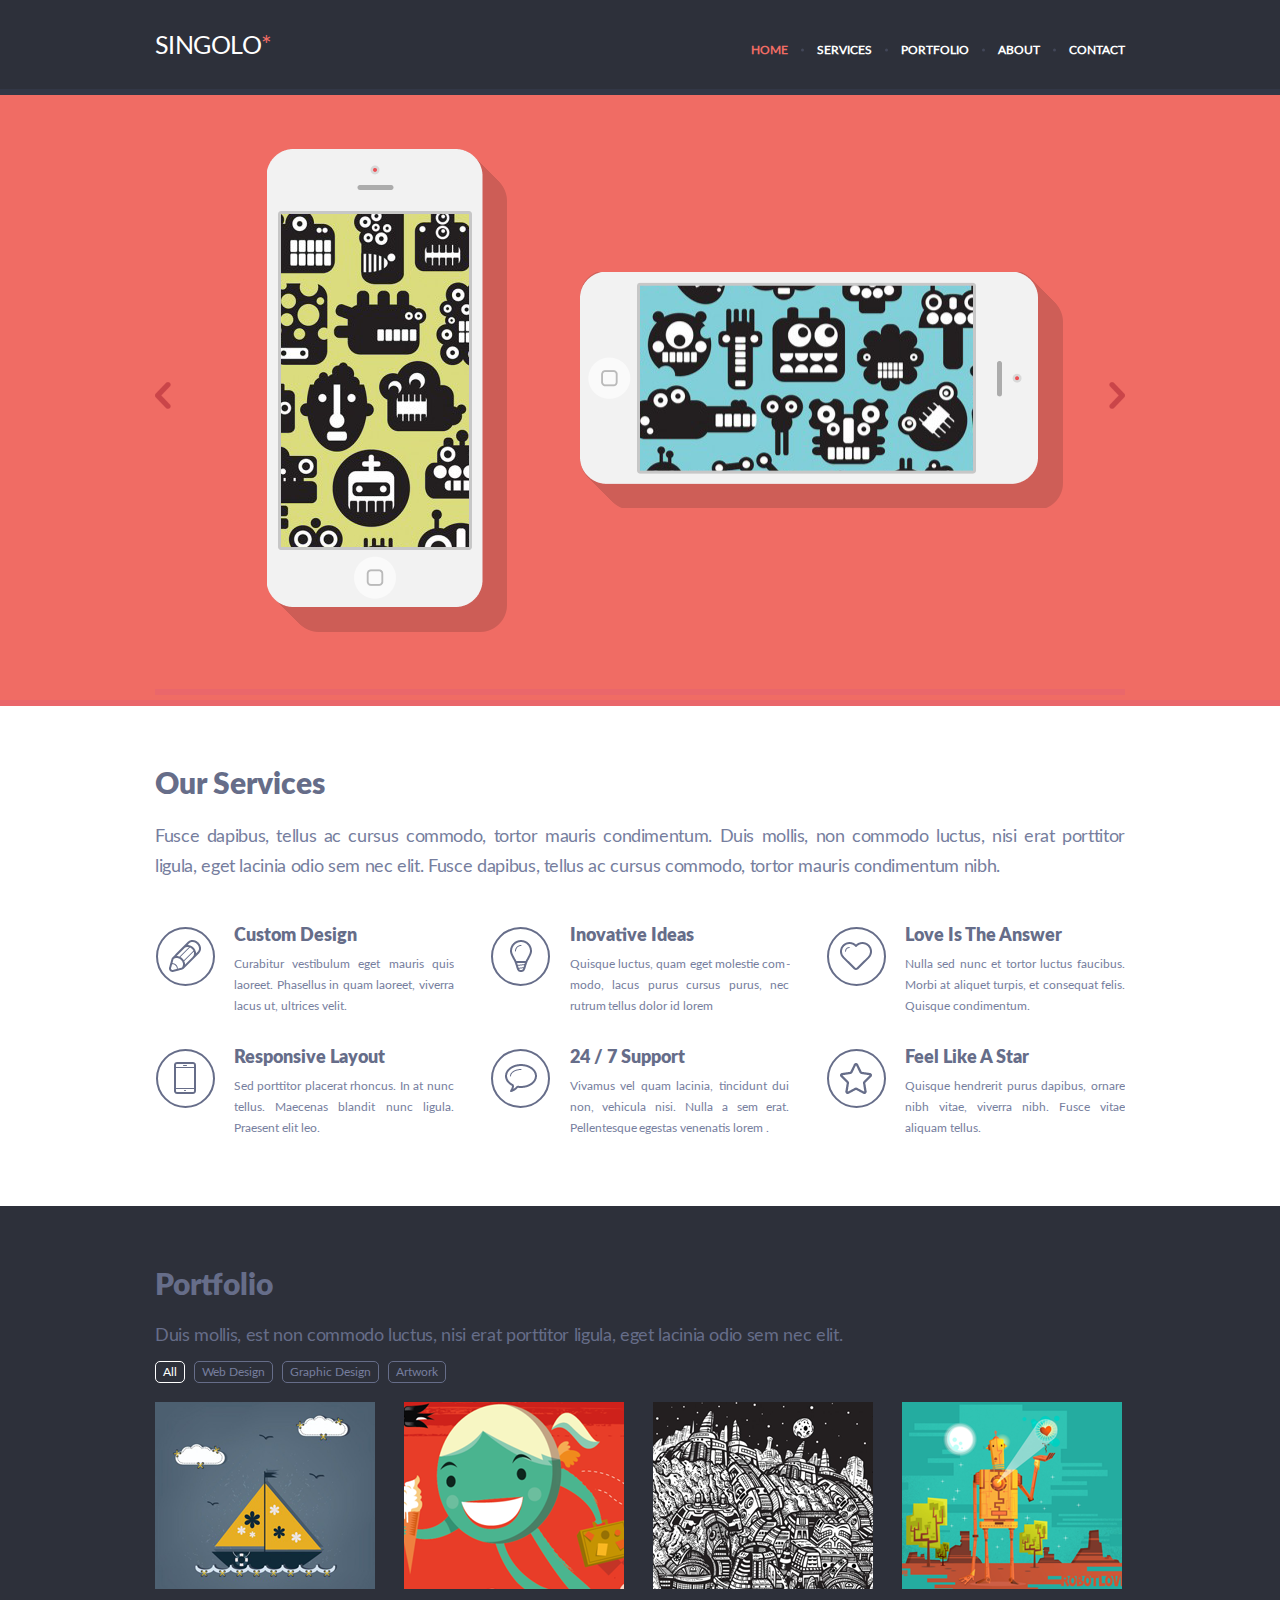
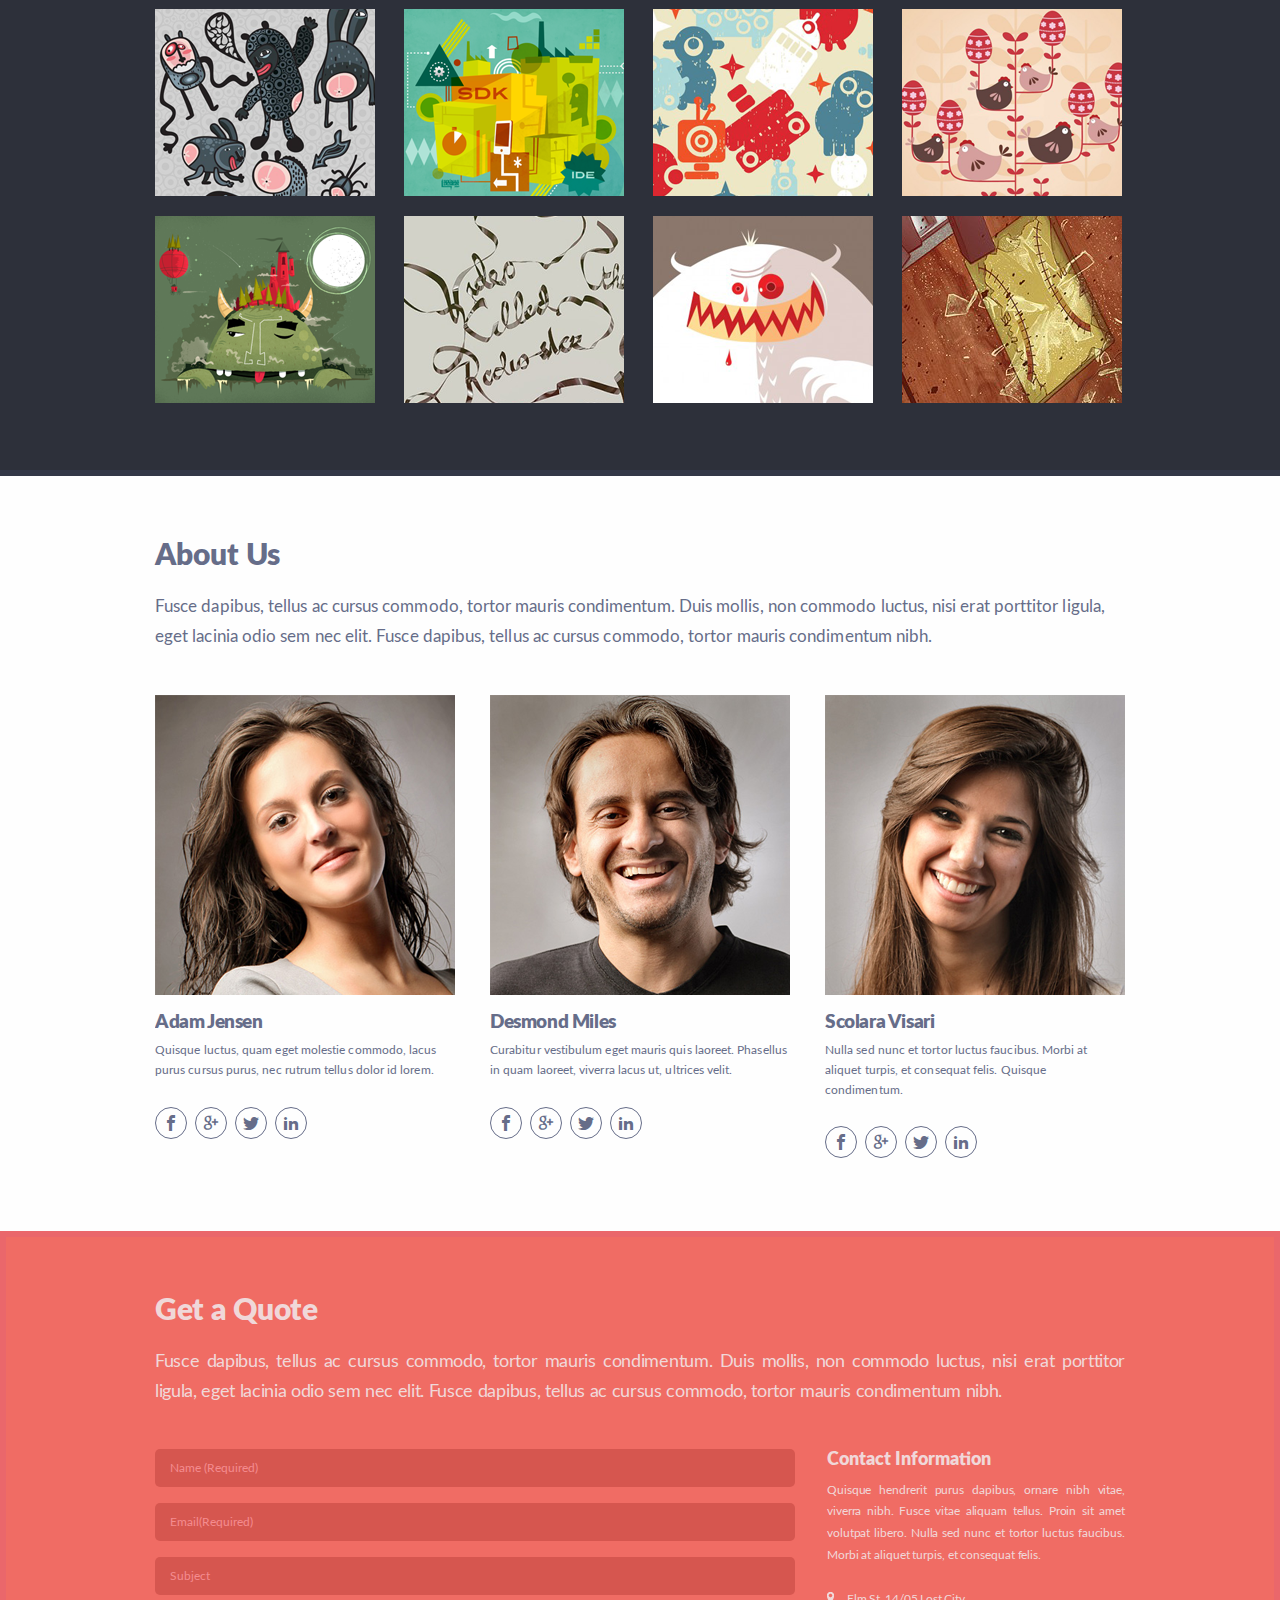
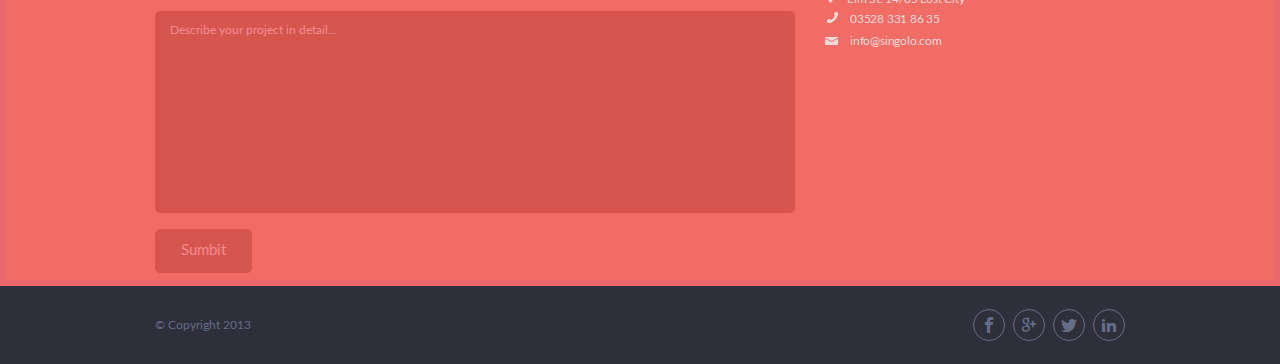
==== commit 148ea759: "fix: add 230px in el.offsetTop(offsetHeight)" ====
--- a/index.html
+++ b/index.html
@@ -1,15 +1,11 @@
 <!DOCTYPE html>
 <html lang="en">
-
 <head>
     <meta charset="UTF-8">
     <meta name="viewport" content="width=device-width, initial-scale=1.0">
     <meta http-equiv="X-UA-Compatible" content="ie=edge">
     <title>Singolo</title>
     <link rel="stylesheet" type="text/css" href="style.css">
-
-    <link rel="stylesheet" type="text/css" href="fonts.css">
-
     <style> </style>
 </head>
 
@@ -27,7 +23,7 @@
                         <li class="navbar__list-item"><a href="#services">services</a></li>
                         <li class="navbar__list-item"><a href="#portfolio">portfolio</a></li>
                         <li class="navbar__list-item"><a href="#about">about</a></li>
-                        <li class="navbar__list-item"><a class="link"  href="#contact">contact</a></li>
+                        <li class="navbar__list-item"><a class="link" href="#contact">contact</a></li>
                     </ul>
                 </nav>
             </div>
@@ -176,11 +172,7 @@
     </div>
     <!-- End Portfolio -->
 
-
-
-    <!-- About Us
-                    ============================= -->
-    <div  id ="about" class="about">
+<div  id ='about' class="about">
         <div class="container">
             <h2 class="about__title">About Us</h2>
             <p class="about__subtitle">Fusce dapibus, tellus ac cursus commodo, tortor mauris condimentum. Duis mollis,
@@ -271,6 +263,8 @@
                 </div>
             </div>
         </div>
+    </div>
+    
     <!-- End Quote-->
 </section>
     <!-- Footer-->
--- a/style.css
+++ b/style.css
@@ -170,7 +170,7 @@
     width: 100%;
     max-width: 1020px;
     margin: 0 auto;
-    padding: 0 40px;
+    padding: 0 25px;
 }
 
 
@@ -258,7 +258,7 @@
 }
 
 
-.navbar__list-item a:not(.active):hover {
+.navbar__list-item a:hover {
     color: #f06c64;
     text-decoration: uppercase;
     -o-transition-duration: 0.5s;
@@ -282,7 +282,7 @@
 .slider {
     background-color: #f06c64;
     overflow: hidden;
-    height: 600px;
+  
     border-bottom: solid 6px #ea676b;
 }
 
@@ -291,7 +291,6 @@
 }
 .item {
     display: none;
-    position: relative;
      animation: 0.2s ease-in-out;
 }
 .active,
@@ -873,44 +872,60 @@
     background-color: #f48c8f;
 }
 /* Styles Modal window*/
+
+.wrapper-modal {
+    position: fixed;
+    top: 0;
+    left: 0;
+    z-index: 100;
+    display: flex;
+    justify-content: center;
+    align-items: center;
+    width: 100%;
+    height: 100%;
+    font-size: 16px;
+    background: #411f1f88;
+  }
+
 .modal-window {
-   
-    max-width: 500px;
-    max-height: 300px;
-    background: white;
-    margin: 20px;
-    padding: 10px;
-    position: absolute;
-    top: 50%;
-    left: 50%;
-    transform: translate(-50%, -50%); 
+    width: 100%;
+    max-width: 600px;
+    padding: 20px;
+    text-align: center;
+    background-color: #e2f6f8;
+    border-radius: 10px;
     font-family: 'Lato Regular', sans-serif;
     border: 1px black solid;
     overflow: auto;
-}
+  }
+  
 .pesponse-title {
-    text-align: center;
-}
+    margin-bottom: 8px;
+    font-weight: 900;
+    font-size: 18px;
+}
+
 .form__response-button {
-    width: 40px;
-    height: 25px;
-    border-radius: 10%;
+    display: block;
+    padding: 12px 25px;
     border: none;
-    font-size: 17px;
-    background: #f06c64;
-    color: #ffffff;
+    border-radius: 5px;
+    font-size: 1.5rem;
+    font-family: 'Lato Regular', sans-serif;
+    border: solid 1px #d6564f;
+    background-color: #d6564f;
+    color: #f48c8f;
+
+    cursor: pointer;
+
+    transition: color .2s linear, background-color .2s linear;
 
 }
 .form__response-button:hover {
-    
-    background: rgb(4, 124, 34);
-    text-decoration: uppercase;
-    -o-transition-duration: 0.5s;
-    -moz-transition-duration: 0.5s;
-    -webkit-transition-duration: 0.5s;
-    transition-duration: 0.5s;
-    cursor: pointer;
-}
+    color: #d6564f;
+    background-color: #f48c8f;
+  }
+  
 .quote__inner {
     position: relative;
 }
@@ -967,4 +982,11 @@
     color: #ffffff;
     border-color: rgb(204, 31, 54);
     background-color: rgb(204, 31, 54);
+}
+
+
+
+
+@media (max-width: 768px) {
+
 }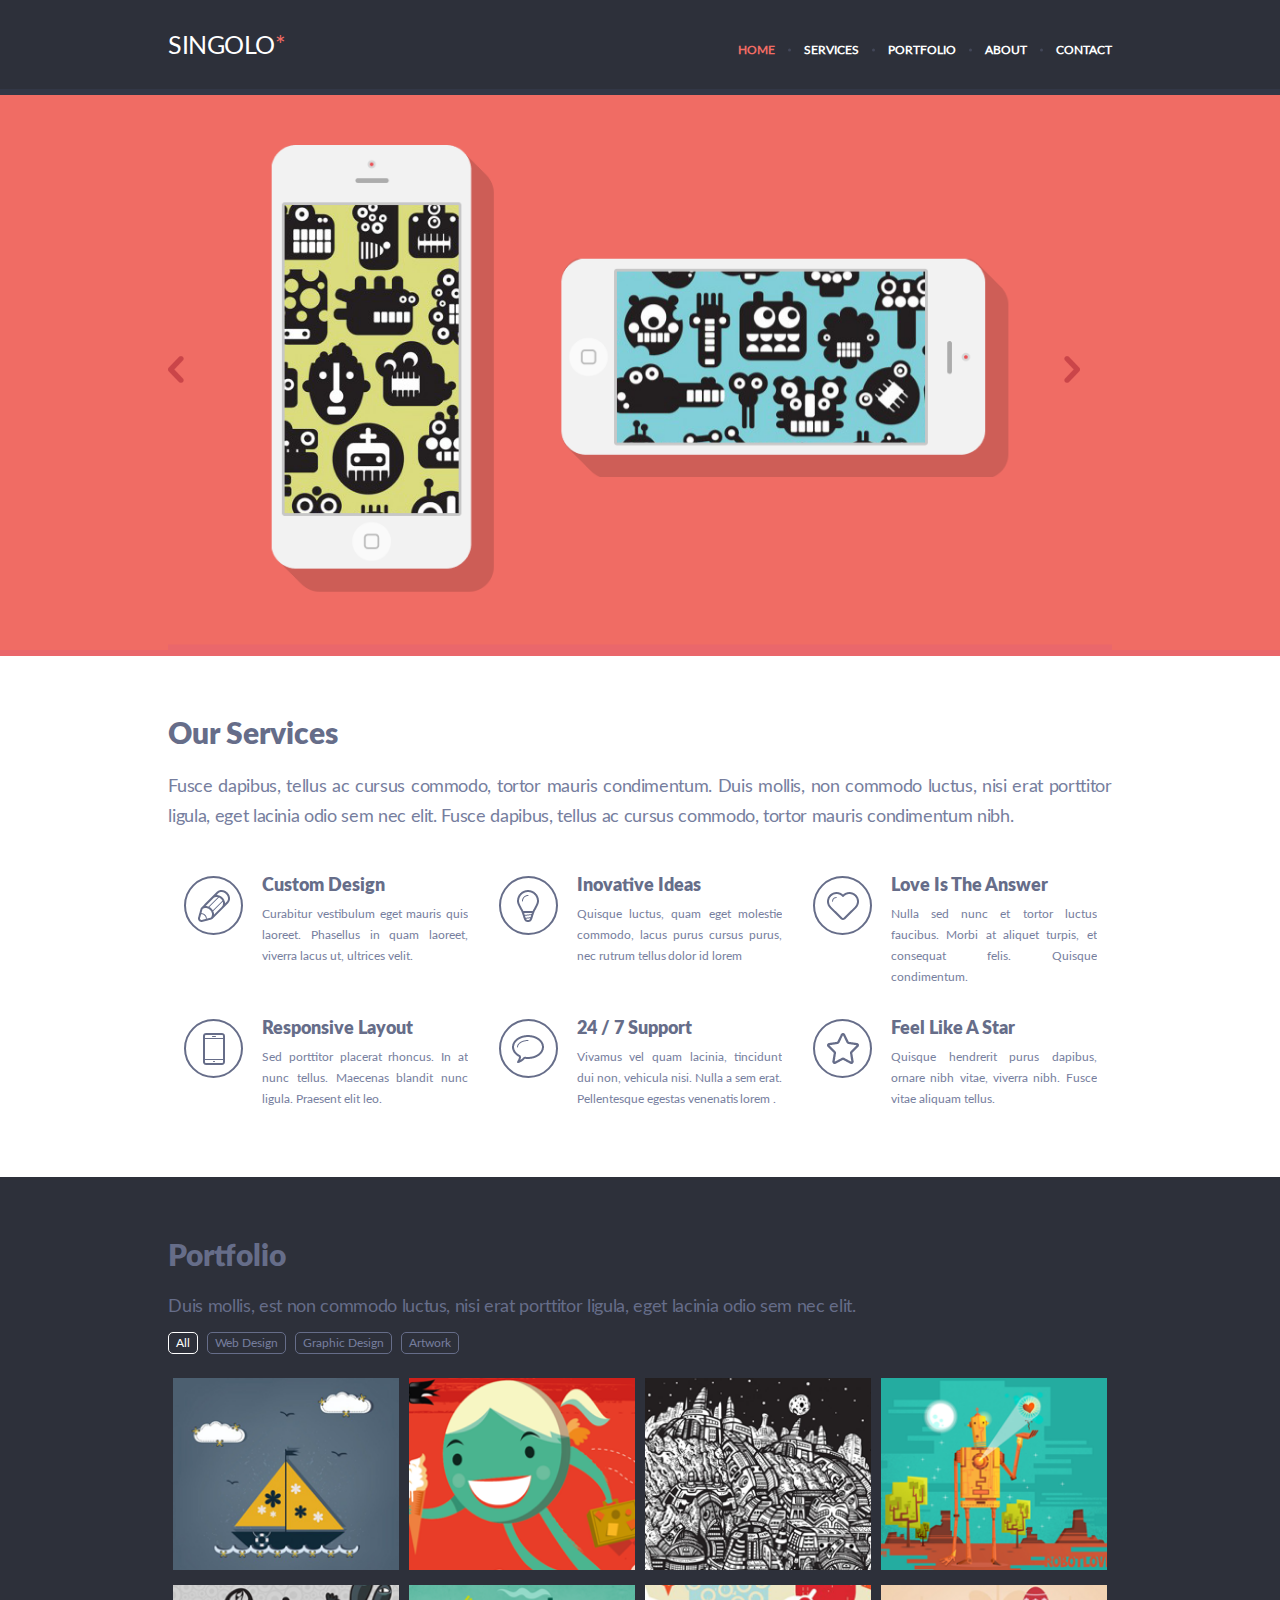
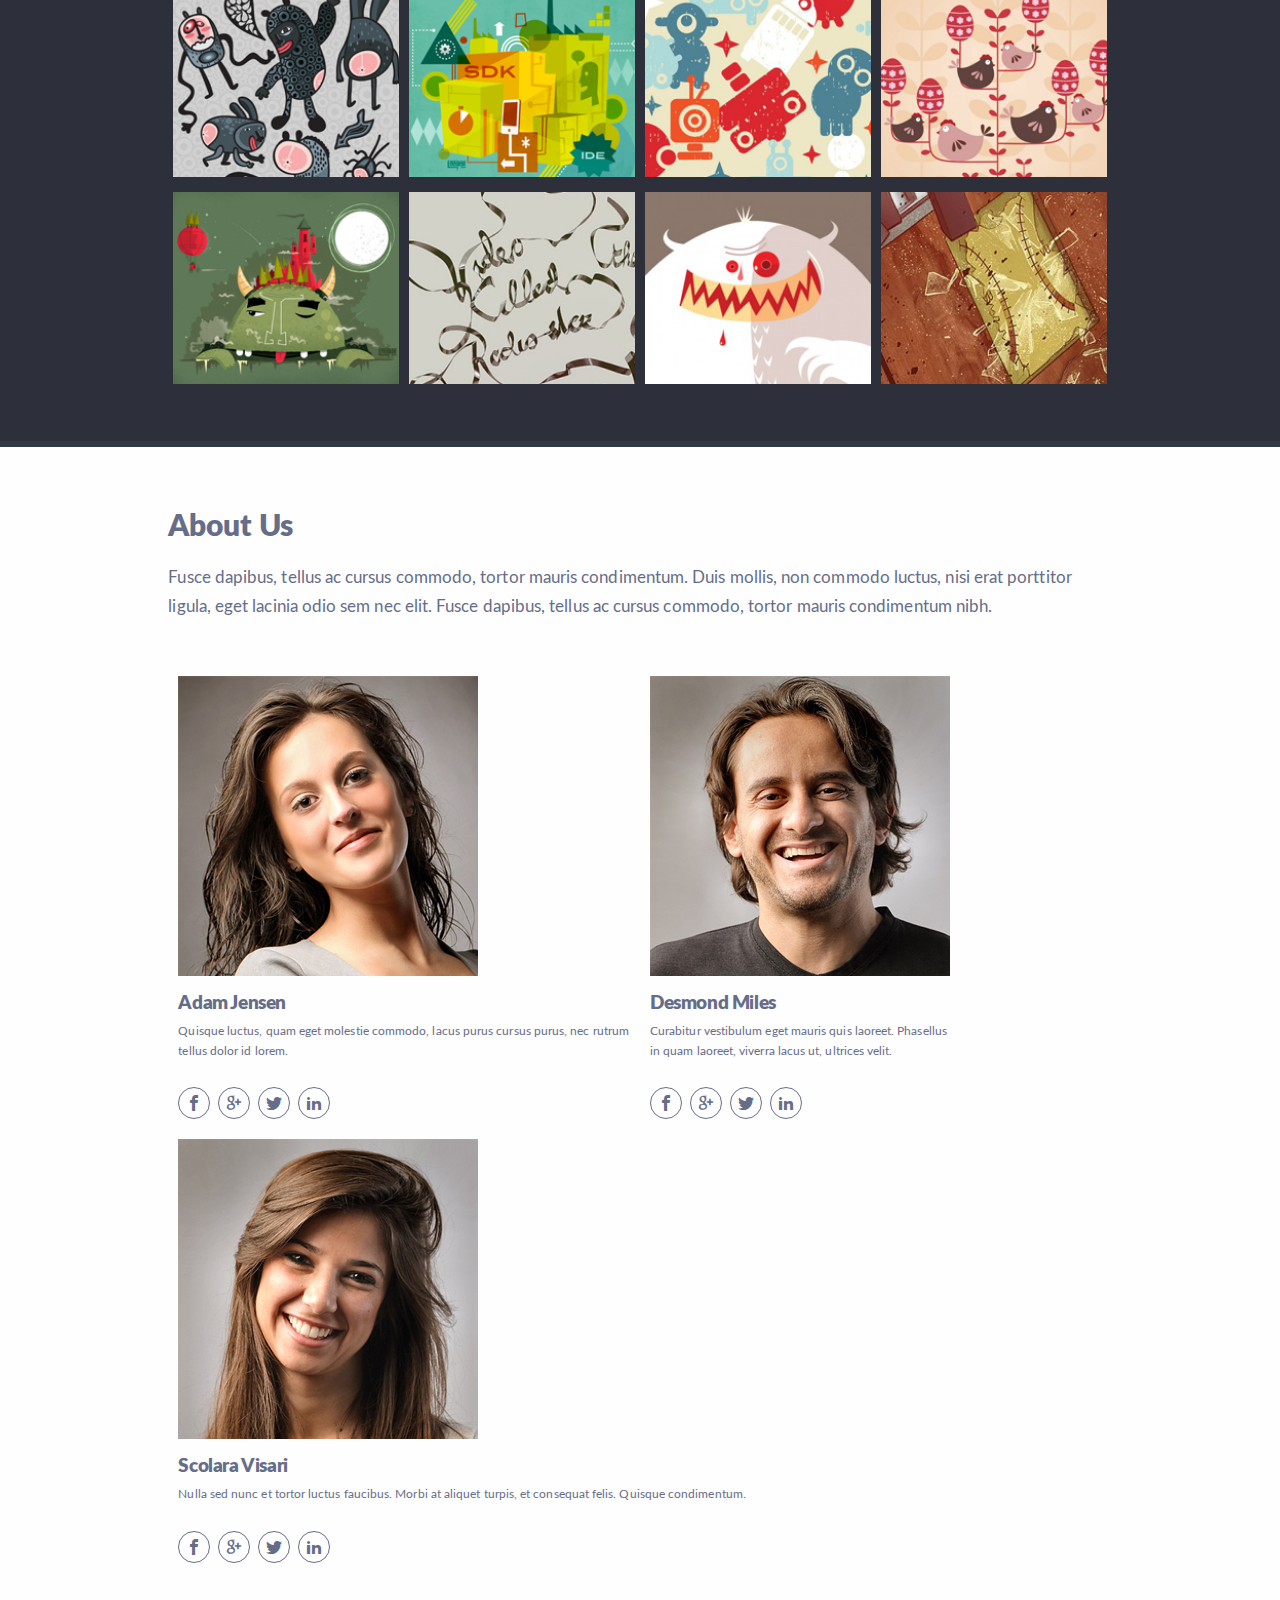
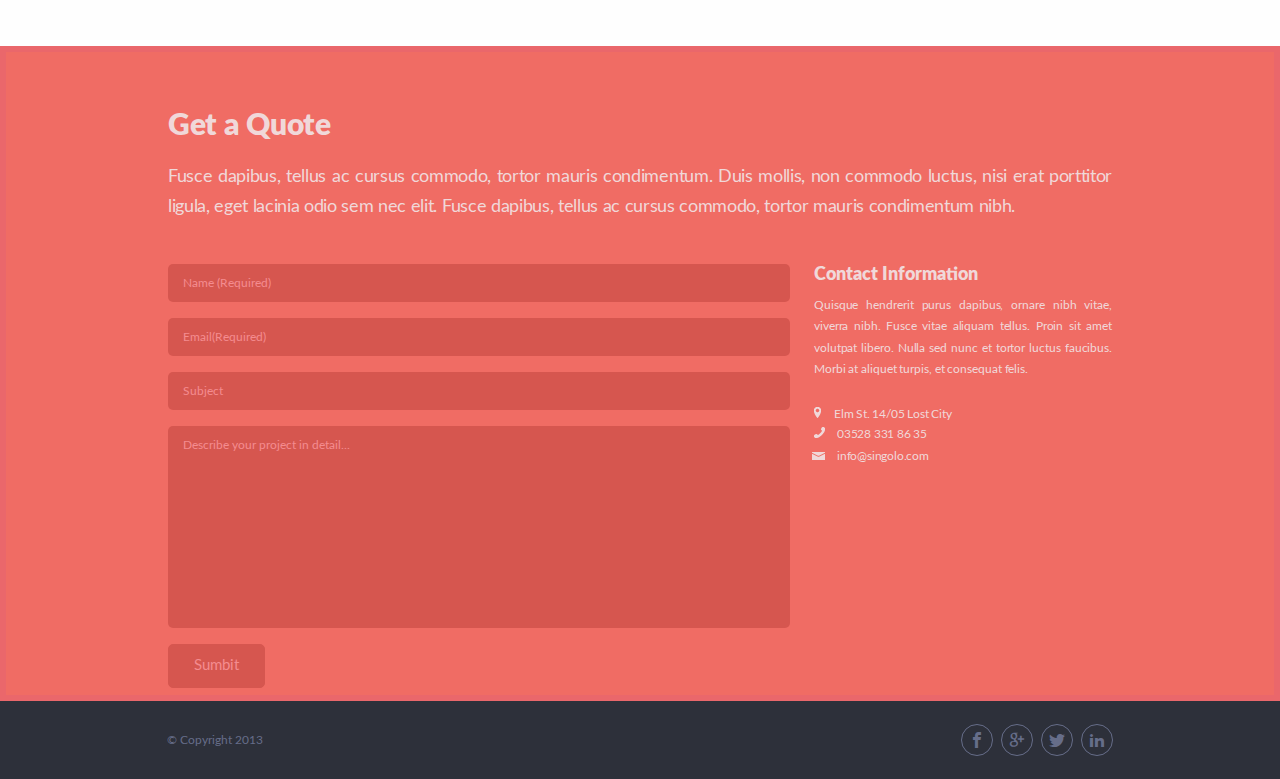
==== commit 76f8344d: "feat: pesponsive start" ====
--- a/index.html
+++ b/index.html
@@ -43,15 +43,15 @@
                 <div class = "item active">
                     <div class = "description">
                         
-                            <img src="assets/images/Slide-1.png" alt="slider__slide-1">
+                            <img style = "width: 100%"  src="assets/images/Slide-1.png" alt="slider__slide-1">
                             
                             <div class="phone1__screen-Slide1">
-                                <img class ="screen"  src="assets/images/screen__phone1-Slide1.png">
+                                <img style = "width: 100%"  class ="screen"  src="assets/images/screen-1.png">
                                 <div class="button__phone1"></div>
                             </div>
     
                             <div class="phone2__screen-Slide1">
-                                <img class ="screen horizontal__phone"  src="assets/images/screen__phone2-Slide1.png">
+                                <img style = "width: 100%" class ="screen horizontal__phone"  src="assets/images/screen__phone2-Slide1.png">
                                 <div class="button__phone2"></div>
                             </div>
     
@@ -61,10 +61,11 @@
                 <div class = "item">
                     <div class = "description">
                        
-                            <img src="assets/images/Slide-2.png" alt="slider__slide-2">
+                            <img  style = "width: 100%" src="assets/images/Slide-2.png" alt="slider__slide-2">
                              
                             <div class="phone__screen__slide-2">
-                                <img class ="screen"  src="assets/images/screen-1.png">
+                                
+                                <img style = "width: 100%" class ="screen"  src="assets/images/screen__phone1-Slide1.png">
                                 <div class="button__phone1-Slide2"></div>
                             </div>
                         
--- a/style.css
+++ b/style.css
@@ -170,7 +170,7 @@
     width: 100%;
     max-width: 1020px;
     margin: 0 auto;
-    padding: 0 25px;
+    padding: 0 3%;
 }
 
 
@@ -282,17 +282,37 @@
 .slider {
     background-color: #f06c64;
     overflow: hidden;
+  border-bottom: solid 6px #ea676b;
+
+}
+
+.slider__item {
+    position: relative;
+      overflow:hidden;
+      width:100%;
+  }
   
+  .item {
+    display: none;
+     animation: 0.5s ease-in-out;
+}
+
+
+
+
+
+.background__Slide-1  {
+    background-color: #f06c64;
     border-bottom: solid 6px #ea676b;
-}
-
-.slider__wrapper {
-    position: relative;
-}
-.item {
-    display: none;
-     animation: 0.2s ease-in-out;
-}
+    animation: 0.1s ease-in-out;
+} 
+
+.background__Slide-2  {
+    background-color: rgba(100, 139, 240, 1);
+    border-bottom: solid 6px  rgba(100, 139, 240, 1);
+    animation: 0.1s ease-in-out;
+} 
+
 .active,
 .next {
     display:block;
@@ -303,7 +323,9 @@
     width: 100%;
 }
 .description {
- justify-content: space-between;
+    justify-content: space-around;
+    display: flex;
+    align-items: center;
 }
 .control {
     position: absolute;
@@ -319,7 +341,7 @@
 .control.right {
     left:auto;
     right: 0 ;
-    padding-left: 32px;
+   
 }
 .arrow {
     position: absolute;
@@ -360,73 +382,87 @@
     }
 }
 
-.background__Slide-1  {
-    background-color: #f06c64;
-    border-bottom: solid 6px #ea676b;
-    animation: 0.1s ease-in-out;
-} 
-
-.background__Slide-2  {
-    background-color: rgba(100, 139, 240, 1);
-    border-bottom: solid 6px  rgba(100, 139, 240, 1);
-    animation: 0.1s ease-in-out;
-} 
-
-
-.slider__item {
-  position: relative;
-    overflow:hidden;
-    width:100%;
-}
-
-
-
-
+
+
+
+/* styles First Slider(phone) */
 
 .phone1__screen-Slide1 {
-    width: 194px;
-    height: 339px;
-    left: 123px;
-    top: 115px;
+    width: 19%;
+    height: 74%;
+    left: 12%;
+    top: 19%;
     position: absolute;
     z-index: 1;
 }
-.button__phone1,.button__phone2 {
-    position: absolute;
-    width: 50px;
-    height: 50px;
+
+.iphone__vertical {
+    width: 23.82%;
+    z-index: 1;
+   
+    }
+  
+  .iphone__horizontal {
+    width: 46.6%;
+    height: 1%;
+    z-index: 1;
+  }
+
+.button__phone1 {
+    position: absolute;
+    width: 25%;
+    height: 12%;
     left: 38%;
-    top: 342px;
-}
+    top: 78%;
+}
+
+.phone2__screen-Slide1 {
+    width: 34%;
+    height: 38%;
+    left: 47%;
+    top: 26%;
+    position: absolute;
+    z-index: 1;
+    transform: rotate(180deg);
+}
+
+.button__phone2  {
+    position: absolute;
+    width: 15%;
+    height: 20%;
+    left: 100%;
+    top: 36%;
+}
+
+/* styles Second Slider(phone) */
+.phone__screen__slide-2 {
+    width: 20%;
+  
+    left: 39%;
+    top: 19%;
+    position: absolute;
+    z-index: 1;
+}
+
+.iphone__slide-two {
+    width: 50%;
+     z-index: 1;
+   }
+ 
 
 .button__phone1-Slide2 {
     position: absolute;
-    width: 50px;
-    height: 50px;
+    width: 25%;
+    height: 15%;
     left: 38%;
-    top: 370px;
-}
-
-
-
-
-.phone2__screen-Slide1 {
-    width: 190.77px;
-    height: 339px;
-    left: 557px;
-    top: 114px;
-    position: absolute;
-    z-index: 1;
-    transform: rotate(90deg);
-}
-
-.horizontal__phone {
-    top: 73px;
-    position: absolute;
-    transform: rotate(90deg);
-   
-    left: -74px;
-}
+    top: 101%;
+}
+
+
+
+
+
+
 
 .screen {
     visibility: hidden;
@@ -435,23 +471,6 @@
 .off {
   visibility: visible;
 }
-
-
-
-
-
-
-
-.phone__screen__slide-2 {
-    width: 207px;
-    height: 365px;
-    left: 394px;
-    top: 108px;
-    position: absolute;
-    z-index: 1;
-}
-
-
 
 
 
@@ -498,16 +517,12 @@
 
 
 .services__inner {
-    margin-bottom: 30px;
-    width: 33%;
-    max-width: 299px;
-    max-height: 93px;
-    padding-left: 79px;
-
-    overflow: hidden;
-
     position: relative;
-}
+     flex: 1 0 30%;
+     margin: 0 15px 30px 15px;
+     padding-left: 79px;
+     overflow: hidden;
+  }
 
 .services__logo {
     display: flex;
@@ -609,8 +624,18 @@
 }
 
 .portfolio__item {
-    flex-basis: 23%;
-    margin-bottom: 15px;
+    flex: 1 0 20%;
+    margin: 5px;
+}
+
+.images__item {
+    width: 100%;
+}
+
+.portfolio__item::before {
+content:"";
+float: left;
+padding-top: 60%;
 }
 
 .active__images {
@@ -651,12 +676,13 @@
 .about__3column {
     display: flex;
     flex-wrap: wrap;
-    justify-content: space-between;
+    
 }
 
 
 .about__content {
-    flex-basis: 16%;
+    flex: 1 0 16%;
+    margin: 10px;
 }
 
 .about__titleName {
@@ -989,4 +1015,30 @@
 
 @media (max-width: 768px) {
 
+    .services__inner {
+        flex: 1 0 40%;
+         margin: 0 25px 30px 25px;
+   
+      }
+
+      .portfolio__item {
+        flex: 1 0 26%;
+        }
+}
+
+
+
+
+
+@media (max-width: 375px) {
+
+    .services__inner {
+        flex: 1 0 52%;
+        margin: 0 0px 30px 0px;
+   }
+
+   .portfolio__item {
+    flex: 1 0 31%;
+    }
+
 }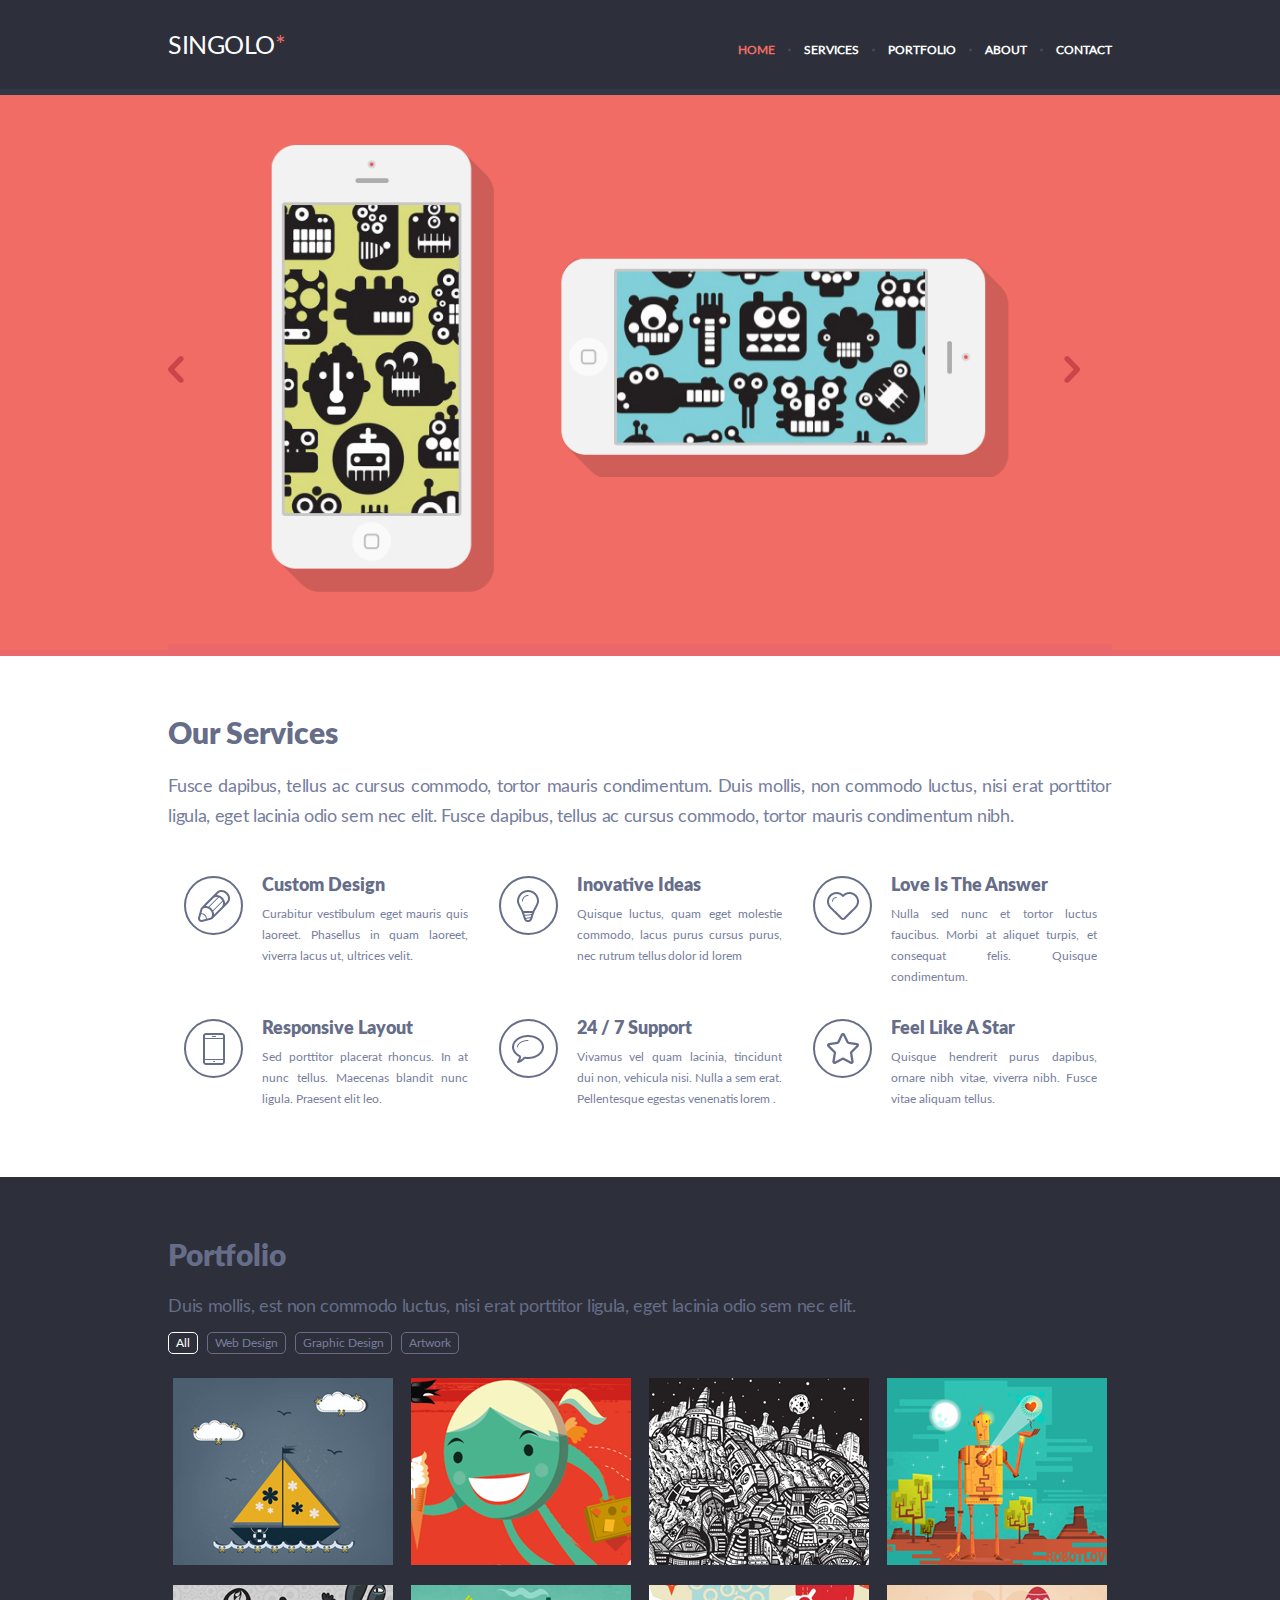
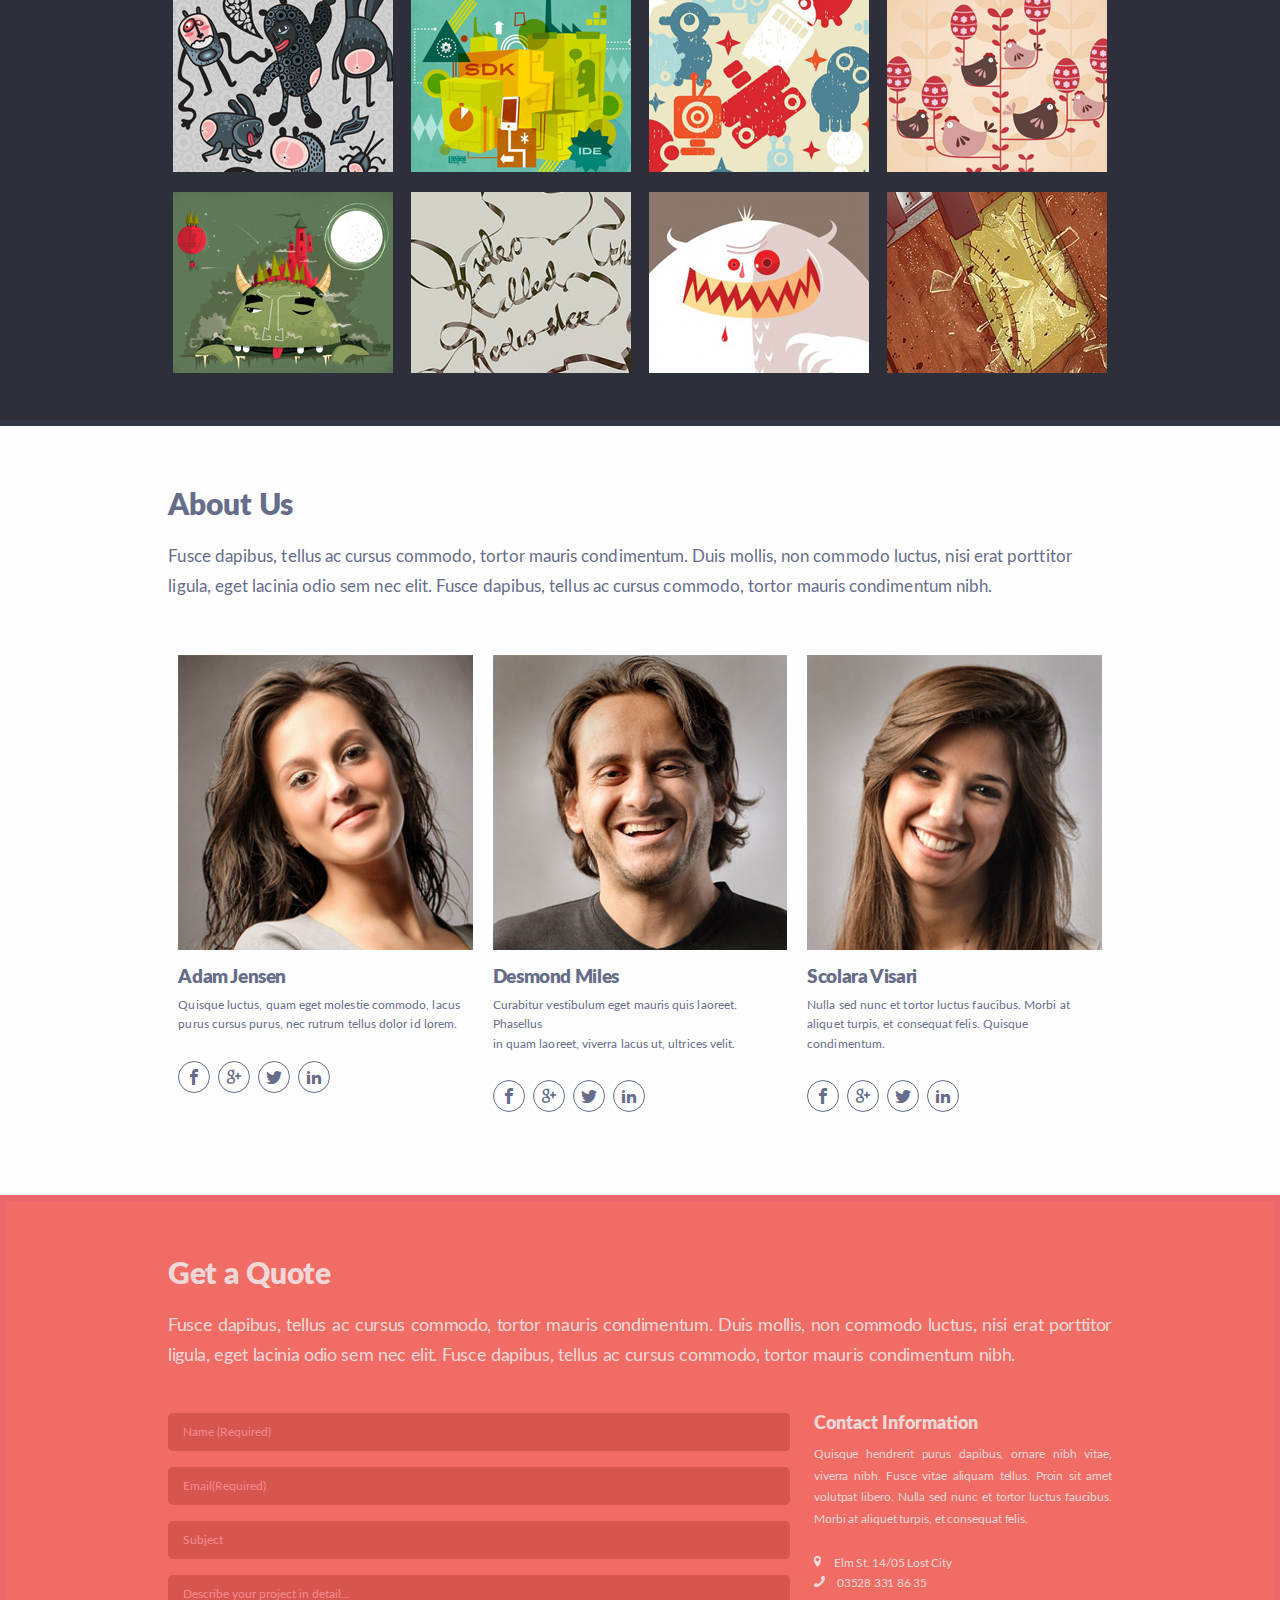
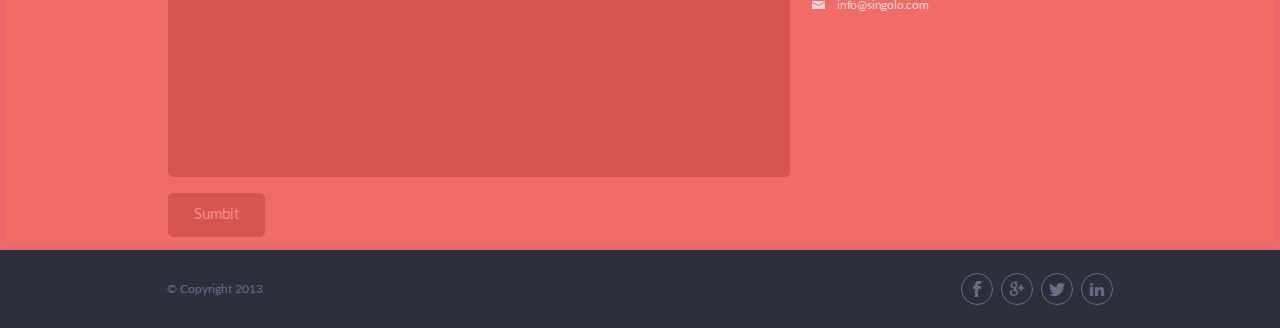
==== commit 09434674: "feat: add z-index in class control and mrgi-top in class quote__contactInfo" ====
--- a/index.html
+++ b/index.html
@@ -10,12 +10,14 @@
 </head>
 
 <body>
+
     <!-- Header
 		============================= -->
     <header  class="header">
         <div class="container">
             <div class="header__wrapper">
                 <h1 class="logo__header">SINGOLO <span class="el-logo__header">*</span></h1>
+
 
                 <nav class="navbar">
                     <ul id ='menu' class="navbar__list">
@@ -26,6 +28,8 @@
                         <li class="navbar__list-item"><a class="link" href="#contact">contact</a></li>
                     </ul>
                 </nav>
+
+                
             </div>
         </div>
     </header>
@@ -182,7 +186,7 @@
                 mauris condimentum nibh.</p>
             <div class="about__3column">
                 <div class="about__content">
-                    <img src="assets/images/about/1.png" alt="person">
+                    <img style ='width: 100%' src="assets/images/about/1.png" alt="person">
                     <h3 class="about__titleName">Adam Jensen</h3>
                     <p class="about__subtitleName">Quisque luctus, quam eget molestie commodo, lacus purus cursus purus,
                         nec rutrum tellus dolor id lorem.</p>
@@ -194,7 +198,7 @@
                     </div>
                 </div>
                 <div class="about__content">
-                    <img src="assets/images/about/2.png" alt="person">
+                    <img style ='width: 100%' src="assets/images/about/2.png" alt="person">
                     <h3 class="about__titleName">Desmond Miles</h3>
                     <p class="about__subtitleName">Curabitur vestibulum eget mauris quis laoreet. Phasellus
                         <br> in quam laoreet, viverra lacus ut, ultrices velit.</p>
@@ -206,7 +210,7 @@
                     </div>
                 </div>
                 <div class="about__content">
-                    <img src="assets/images/about/3.png" alt="person">
+                    <img style ='width: 100%' src="assets/images/about/3.png" alt="person">
                     <h3 class="about__titleName">Scolara Visari</h3>
                     <p class="about__subtitleName">Nulla sed nunc et tortor luctus faucibus. Morbi at aliquet turpis, et
                         consequat felis. Quisque condimentum.</p>
--- a/style.css
+++ b/style.css
@@ -221,6 +221,204 @@
 }
 
 
+.burger {
+    position: fixed;
+    width: 100%;
+    height: 100%;
+    z-index: 100;
+    background-color: #131313bd;
+}
+
+
+.visible {
+   animation: rightBurgerMenu 0.4s linear;
+ }
+
+.none-visible {
+    animation: leftBurgerMenu 0.4s linear;
+}
+
+
+
+.hamburger_menu {
+width: 30px;
+height: 30px;
+cursor: pointer;
+display: flex;
+flex-direction: column;
+justify-content: space-around;
+background-color: #2d303a;
+}
+
+
+.line {
+    width: 100%;
+    height: 2px;
+    background-color: white;
+    transition: all 0.8s;
+}
+
+.open {
+    transform: rotate(90deg);
+}
+
+/* .change .line-2 {
+    transform: rotate(90deg) translate(-10px, -8px);
+}
+
+.change .line-3 {
+    transform: rotate(90deg) translate(-20px, 8px);
+} */
+
+.hamburger__logo {
+    display: flex;
+    position: fixed;
+ top: 1%;
+ left: 4%;
+    z-index: 101;
+}
+
+
+.el-logo__hamburger{
+    color: #f06c64;
+  }
+
+.hamburger__title {
+    color: white;
+    margin-left: 30%;
+}
+
+
+
+.hidden {
+ display: none;
+}
+
+.off-burgerMenu {
+    animation: off-display 0.4s linear;
+}
+
+@keyframes off-display{
+    from {
+        display: block;
+    }
+    to {
+        display: none;
+    }
+}
+
+
+
+
+.burger__menu {
+    height: 100%;
+    width: 77%;
+    background-color: #2d303a;
+    display: flex;
+    flex-direction: column;
+  
+}
+
+
+
+
+
+
+@keyframes leftBurgerMenu {
+    from {
+        margin-left:0;
+    }
+    to {
+        margin-left:-600px;
+    }
+}
+@keyframes rightBurgerMenu  {
+    from {
+        margin-left:-600px;
+    }
+
+    to {
+        margin-left: 0;
+    }
+}
+
+
+
+.burger__title {
+margin-left: 27%;
+}
+
+.el-logo__burger {
+    color: #f06c64;
+    position: absolute;
+    top: 1%;
+}
+
+
+
+.burger__list {
+    display: flex;
+    flex-direction: column;
+    flex: 2;
+   margin-left: 35%;
+}
+
+
+
+
+.burger__list-item {
+    list-style-type: none;
+    margin-bottom: 15px;
+}
+
+
+.burger__list-item a{
+    margin-right: 29px;
+    cursor: pointer;
+    position: relative;
+    transition: color .2s linear;
+    color: white;
+    list-style: none;
+    font-size: 1.2rem;
+    font-weight: 700;
+    text-transform: uppercase;
+    font-family: 'Lato Regular', sans-serif;
+
+}
+
+.burger__list-item  .active {
+    color: #f06c64;
+    margin-top: 3px;
+}
+
+
+.burger__list-item a:hover {
+    color: #f06c64;
+    text-decoration: uppercase;
+    -o-transition-duration: 0.5s;
+    -moz-transition-duration: 0.5s;
+    -webkit-transition-duration: 0.5s;
+    transition-duration: 0.5s;
+    cursor: pointer;
+}
+
+.burger__header {
+    display: flex;
+    justify-content: flex-start;
+    color: #ffffff;
+    flex: 1;
+    margin-left: 8%;
+    margin-top: 4%;
+}
+
+.rotate {
+    transform: rotate(90deg);
+    }
+
+
+
+
+
 .navbar__list-item {
     list-style-type: none;
 }
@@ -316,6 +514,7 @@
 .active,
 .next {
     display:block;
+    z-index: 20;
 }
 .next {
     position: absolute;
@@ -333,6 +532,7 @@
     bottom: 0;
     width: 5%;
     cursor: pointer;
+    z-index: 20;
 }
 .control.left {
     left:0;
@@ -621,22 +821,31 @@
     display: flex;
     flex-wrap: wrap;
     justify-content: space-between;
+    align-content: space-between;
+    height: 600px;
+    margin-top: 4px;
+    padding: 5px;
+    overflow: hidden;
 }
 
 .portfolio__item {
-    flex: 1 0 20%;
-    margin: 5px;
+    width: 220px;
+    height: 187px;
+    margin-bottom: 20px;
+    cursor: pointer;
+
 }
 
 .images__item {
     width: 100%;
 }
-
+/* 
 .portfolio__item::before {
 content:"";
 float: left;
 padding-top: 60%;
-}
+} */
+
 
 .active__images {
     
@@ -684,6 +893,9 @@
     flex: 1 0 16%;
     margin: 10px;
 }
+
+
+    
 
 .about__titleName {
     color: #666d89;
@@ -1010,10 +1222,35 @@
     background-color: rgb(204, 31, 54);
 }
 
-
+@media (max-width: 1020px) {
+    .portfolio__3column {
+        height: auto;
+    }
+
+    .portfolio__item {
+        width: calc((100vw - 120px)/3);
+        height: auto;
+    }
+}
 
 
 @media (max-width: 768px) {
+
+header {
+    padding: 15px 0 0;
+    height: 70px;
+}
+
+.portfolio__3column {
+    height: calc((100vw - 75px)/2*4/1.1765 + 56px);
+
+}
+
+.portfolio__item {
+    width: calc((100vw - 75px)/2);
+    margin-bottom: 14px;
+
+}
 
     .services__inner {
         flex: 1 0 40%;
@@ -1021,24 +1258,48 @@
    
       }
 
-      .portfolio__item {
-        flex: 1 0 26%;
-        }
-}
-
-
+      .quote__inner {
+        flex-direction: column;
+      }
+      .form {
+          width: 100%;
+      }
+
+    }
+
+@media (max-width: 540px) {
+
+    .logo__header {
+        margin-left: 30%;
+    }
+    .quote__contactInfo {
+        margin-top: 10px;
+      }
+    
+
+}
 
 
 
 @media (max-width: 375px) {
+
+header {
+    padding: 15px 0 15px;
+}
+
+
+    .header__wrapper {
+        justify-content: flex-start;
+        align-items: center;
+    }
+
+
+
 
     .services__inner {
         flex: 1 0 52%;
         margin: 0 0px 30px 0px;
    }
 
-   .portfolio__item {
-    flex: 1 0 31%;
-    }
-
-}+  
+}
